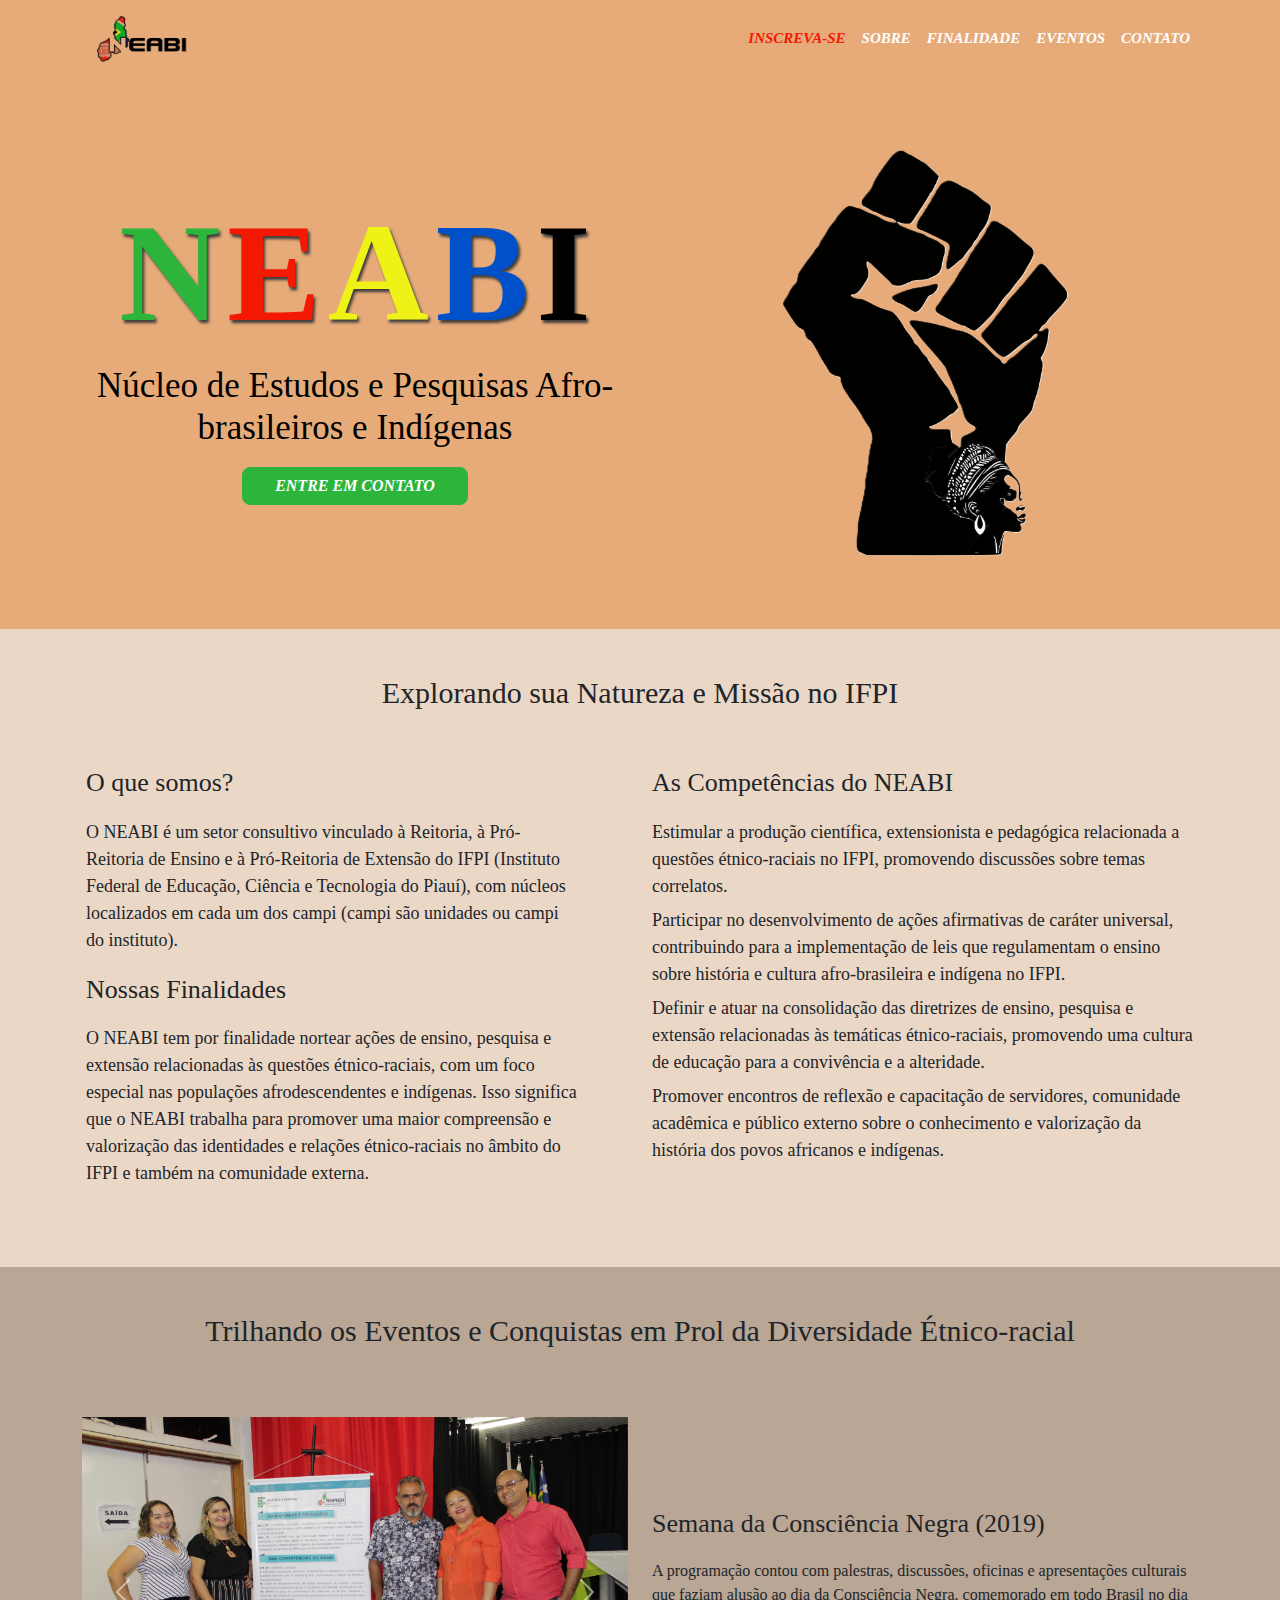
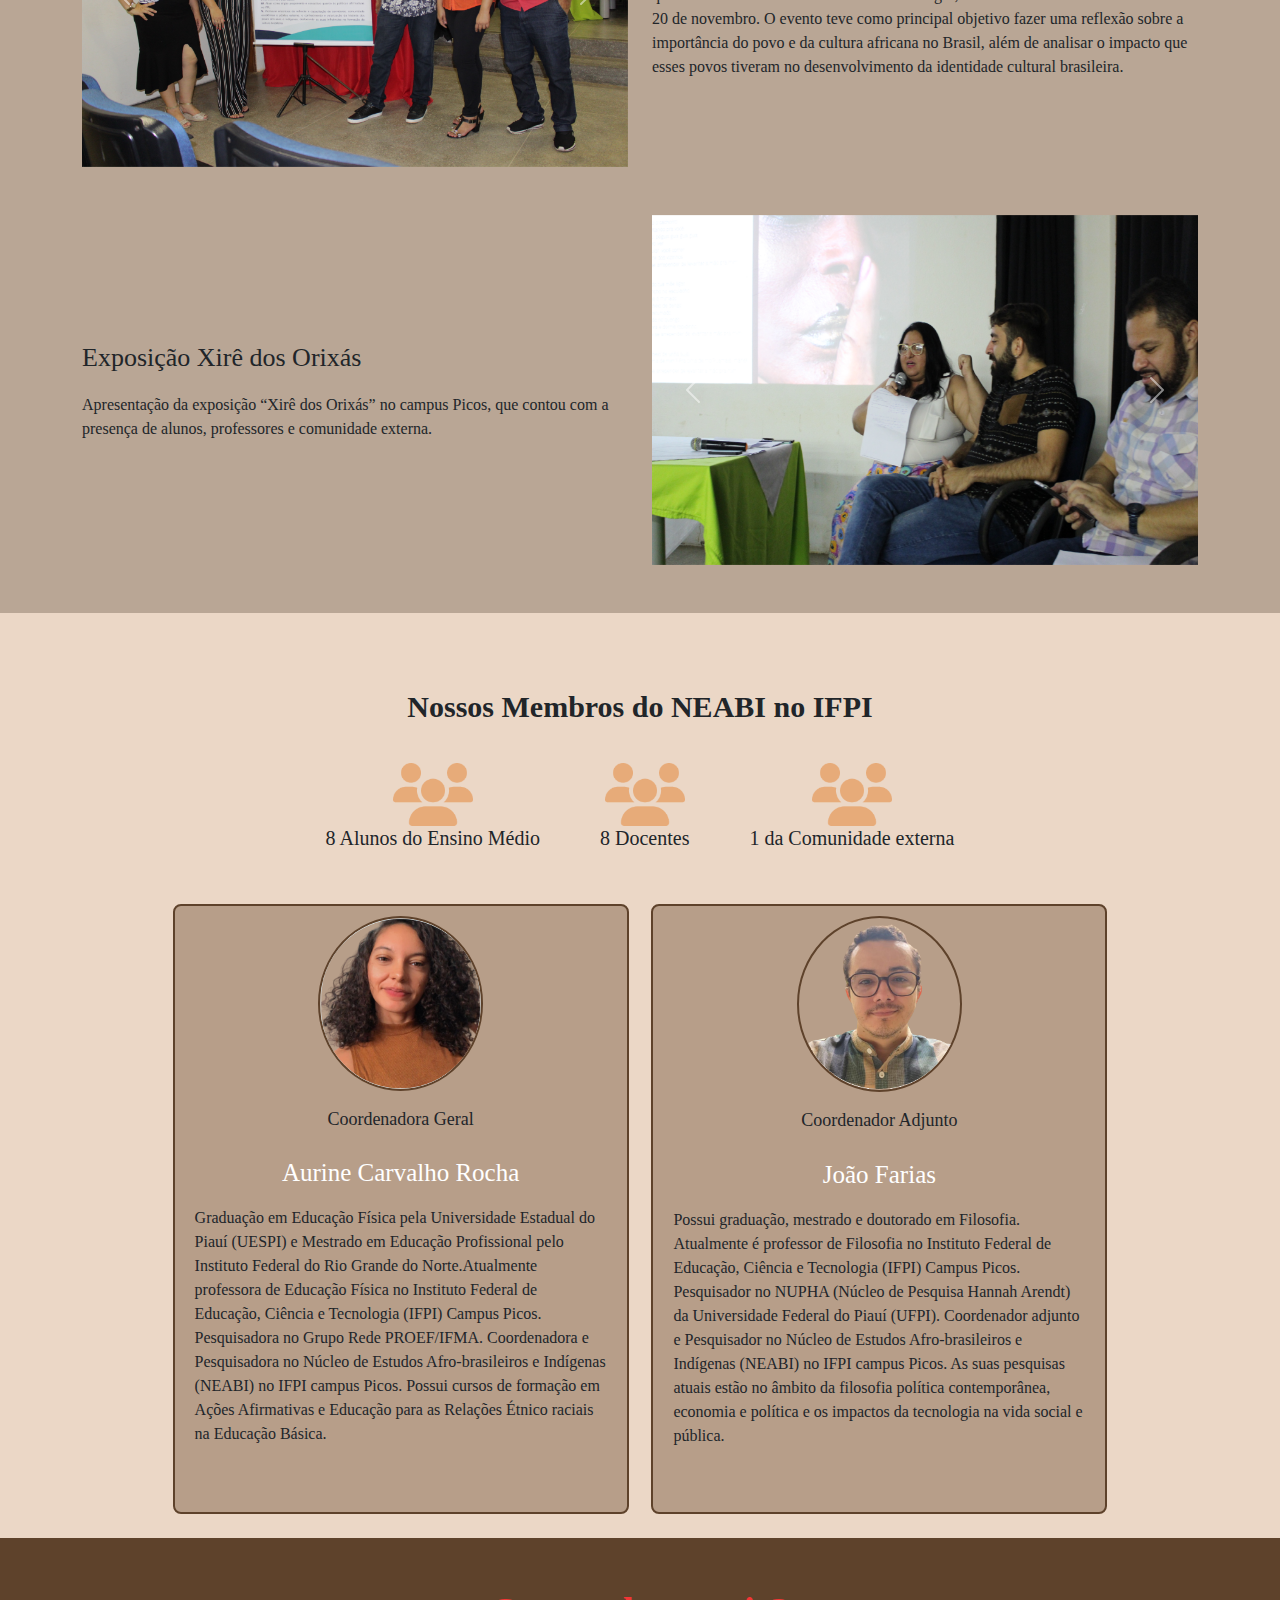
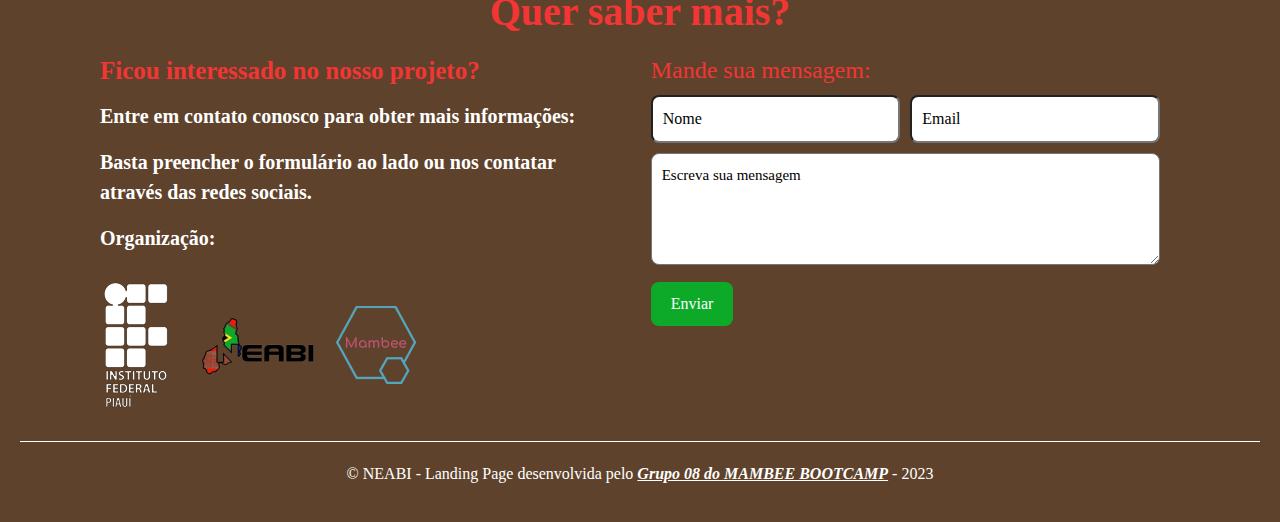
==== index.html @ 8d09ade3 "Correção de português" ====
<!DOCTYPE html>
<html lang="en">
  <head>
    <meta charset="UTF-8" />
    <meta name="viewport" content="width=device-width, initial-scale=1.0" />
    <link rel="stylesheet"href="./css/bootstrap-5.0.2-dist/css/bootstrap.min.css"/>
    <link href="https://cdn.jsdelivr.net/npm/bootstrap@5.0.2/dist/css/bootstrap.min.css" rel="stylesheet" integrity="sha384-EVSTQN3/azprG1Anm3QDgpJLIm9Nao0Yz1ztcQTwFspd3yD65VohhpuuCOmLASjC" crossorigin="anonymous">
    <link rel="stylesheet" href="./css/style.css" />
    <link rel="stylesheet" href="style.css" />
    <link rel="shortcut icon"type="imagex/png"
      href="img/neabi ap.png"
      class="logo"
    />

    <title>NEABI</title>
  </head>

  <body>
    <header id="CorFundo">
      <nav class="navbar navbar-expand-lg bg-body-tertiary">
        <div class="container">
          <a class="navbar-brand" href="#">
            <img src="img/neabi.png" alt="" />
          </a>
          <button
            class="navbar-toggler"
            type="button "
            data-bs-toggle="collapse"
            data-bs-target="#navbarSupportedContent"
            aria-controls="navbarSupportedContent"
            aria-expanded="false"
            aria-label="Toggle navigation"
          >
            <span class="navbar-toggler-icon b"></span>
          </button>

          <div
            class="collapse navbar-collapse justify-content-end"
            id="navbarSupportedContent"
          >
            <div class="navbar-nav" id="menu-link">
              <a class="nav-link" id="Link-Verm" href="#footer">INSCREVA-SE</a>
              <a class="nav-link" id="LinkPrincipaL" href="#Sobre"
                >SOBRE</a
              >
              <a class="nav-link" id="LinkPrincipaL" href="#Finalidades"
                >FINALIDADE</a
              >
              <a class="nav-link" id="LinkPrincipaL" href="#Eventos">EVENTOS</a>
              <a class="nav-link" id="LinkPrincipaL" href="#footer">CONTATO</a>
            </div>
          </div>
        </div>
      </nav>
    </header>

    <main>
      <!-- Section Home -->
      <section class="container-fluid" id="inicio">
        <div class="container pt-5 pb-5">
          <div class="teste row">
            <div class="col-lg-6 d-flex flex-column justify-content-center">
              <h1 class="TituloPrincipal mp-5">
                <span class="N">N</span>
                <span class="E">E</span>
                <span class="A">A</span>
                <span class="B">B</span>
                <span class="I">I</span>
              </h1>

              <h2 class="">
                Núcleo de Estudos e Pesquisas Afro-brasileiros e Indígenas
              </h2>

              <div class="row d-flex justify-content-center">
                <div
                  class="col-lg-10 d-flex justify-content-center text-center"
                >
                  <a
                    class="btn btn-primary w-50"
                    id="btn-primary"
                    href="#footer"
                    >Entre em Contato</a
                  >
                </div>
              </div>
            </div>
            <div
              class="col-lg-6 d-flex flex-column justify-content-center align-items-center"
            >
              <img src="img/mao.png" alt="" class="ImgHome" />
            </div>
          </div>
        </div>
      </section>

      <!-- Section sobre -->
      <section class="container-fluid" id="Sobre">
        <div class="container p-3">
          <div class="text-center">
            <h1 class="H1Principal pb-3">
              Explorando sua Natureza e Missão no IFPI
            </h1>
          </div>
          <div class="row T pb-5">
            <div class="col-lg-6 c" id="TextEsquerdo">
              <div>
                <h2 class="TituloParagPrincipal">O que somos?</h2>
                <p>
                  O NEABI é um setor consultivo vinculado à Reitoria, à
                  Pró-Reitoria de Ensino e à Pró-Reitoria de Extensão do IFPI
                  (Instituto Federal de Educação, Ciência e Tecnologia do
                  Piauí), com núcleos localizados em cada um dos campi (campi
                  são unidades ou campi do instituto).
                </p>
              </div>
              <div>
                <h2 class="TituloParagPrincipal" id="Finalidades">Nossas Finalidades</h2>
                <p>
                  O NEABI tem por finalidade nortear ações de ensino, pesquisa e
                  extensão relacionadas às questões étnico-raciais, com um foco
                  especial nas populações afrodescendentes e indígenas. Isso
                  significa que o NEABI trabalha para promover uma maior
                  compreensão e valorização das identidades e relações
                  étnico-raciais no âmbito do IFPI e também na comunidade
                  externa.
                </p>
              </div>
            </div>
            <div class="col-lg-6 c" id="TextDireito">
              <div>
                <h2 class="TituloParagPrincipal">As Competências do NEABI</h2>
                <p>
                  Estimular a produção científica, extensionista e pedagógica
                  relacionada a questões étnico-raciais no IFPI, promovendo
                  discussões sobre temas correlatos.
                </p>
                <br />
                <p>
                  Participar no desenvolvimento de ações afirmativas de caráter
                  universal, contribuindo para a implementação de leis que
                  regulamentam o ensino sobre história e cultura afro-brasileira
                  e indígena no IFPI.
                </p>
                <br />
                <p>
                  Definir e atuar na consolidação das diretrizes de ensino,
                  pesquisa e extensão relacionadas às temáticas étnico-raciais,
                  promovendo uma cultura de educação para a convivência e a
                  alteridade.
                </p>
                <br />
                <p>
                  Promover encontros de reflexão e capacitação de servidores,
                  comunidade acadêmica e público externo sobre o conhecimento e
                  valorização da história dos povos africanos e indígenas.
                </p>
              </div>
            </div>
          </div>
        </div>
      </section>

      <section class="container-fluid p-3 pb-5" id="Eventos">
        <div class="container">
          <div class="text-center">
            <h1 class="H1Principal pb-5">
              Trilhando os Eventos e Conquistas em Prol da Diversidade
              Étnico-racial
            </h1>
          </div>

          <div class="row">
            <!-- Carousel 1 -->
            <div class="col-lg-6" id="carousel1">
                <div id="carouselExampleIndicators1" class="carousel slide" data-ride="carousel">
                    <!-- Indicadores -->
                    <ol class="carousel-indicators">
                        <li data-target="#carouselExampleIndicators1" data-slide-to="0" class="active"></li>
                        <li data-target="#carouselExampleIndicators1" data-slide-to="1"></li>
                        <li data-target="#carouselExampleIndicators1" data-slide-to="2"></li>
                    </ol>
        
                    <!-- Slides -->
                    <div class="carousel-inner">
                        <div class="carousel-item active">
                            <img class="d-block w-100 carousel-img" src="./img/ImgCar1.JPG" alt="First slide">
                        </div>
                        <div class="carousel-item">
                            <img class="d-block w-100 carousel-img" src="./img/ImgCar2.JPG" alt="Second slide">
                        </div>
                        <div class="carousel-item">
                            <img class="d-block w-100 carousel-img" src="./img/ImgCar3.JPG" alt="Third slide">
                        </div>
                    </div>
        
                    <!-- Controles -->
                    <a class="carousel-control-prev" href="#carouselExampleIndicators1" role="button" data-slide="prev">
                        <span class="carousel-control-prev-icon" aria-hidden="true"></span>
                    </a>
                    <a class="carousel-control-next" href="#carouselExampleIndicators1" role="button" data-slide="next">
                        <span class="carousel-control-next-icon" aria-hidden="true"></span>
                    </a>
                </div>
            </div>
            <div class="col-lg-6 d-flex align-items-center" id="">
                <div>
                    <h2 class="TituloParagPrincipal">Semana da Consciência Negra (2019)</h2>
                    <p class="">
                      A programação contou com palestras, discussões, oficinas e apresentações culturais que faziam alusão ao dia da Consciência Negra, comemorado em todo Brasil no dia 20 de novembro.

                      O evento teve como principal objetivo fazer uma reflexão sobre a importância do povo e da cultura africana no Brasil, além de analisar o impacto que esses povos tiveram no desenvolvimento da identidade cultural brasileira.
                </div>
            </div>
        </div>
        <div class="mb-5"></div>
        <!-- Carousel 2 -->
        <div class="row flex-lg-row flex-column-reverse">
            <div class="col-lg-6 d-flex align-items-center" id="carousel2">
                <div>
                    <h2 class="TituloParagPrincipal">Exposição Xirê dos Orixás</h2>
                    <p>
                      Apresentação da exposição “Xirê dos Orixás” no campus Picos, que contou com a presença de alunos, professores e comunidade externa. 
                    </p>
                </div>
            </div>
        
            <div class="col-lg-6" id="">
                <div id="carouselExampleIndicators2" class="carousel slide" data-ride="carousel">
                    <!-- Indicadores -->
                    <ol class="carousel-indicators">
                        <li data-target="#carouselExampleIndicators2" data-slide-to="0" class="active"></li>
                        <li data-target="#carouselExampleIndicators2" data-slide-to="1"></li>
                        <li data-target="#carouselExampleIndicators2" data-slide-to="2"></li>
                    </ol>
        
                    <!-- Slides -->
                    <div class="carousel-inner">
                        <div class="carousel-item active">
                            <img class="d-block w-100 carousel-img" src="./img/ImgCar3.JPG" alt="First slide">
                        </div>
                        <div class="carousel-item">
                            <img class="d-block w-100 carousel-img" src="./img/ImgCar2.JPG" alt="Second slide">
                        </div>
                        <div class="carousel-item">
                            <img class="d-block w-100 carousel-img" src="./img/ImgCar1.JPG" alt="Third slide">
                        </div>
                    </div>
        
                    <!-- Controles -->
                    <a class="carousel-control-prev" href="#carouselExampleIndicators2" role="button" data-slide="prev">
                        <span class="carousel-control-prev-icon" aria-hidden="true"></span>
                    </a>
                    <a class="carousel-control-next" href="#carouselExampleIndicators2" role="button" data-slide="next">
                        <span class="carousel-control-next-icon" aria-hidden="true"></span>
                    </a>
                </div>
            </div>
        </div>
        
      </section>

      <section class="team p-3">
        <h1 class="t4">Nossos Membros do NEABI no IFPI</h1>
  
        <div class="membros">
          <div class="membro">
            <img src="img/team.png" alt="" />
            <h5>8 Alunos do Ensino Médio</h5>
          </div>
  
          <div class="membro">
            <img src="img/team.png" alt="" />
            <h5>8 Docentes</h5>
          </div>
  
          <div class="membro">
            <img src="img/team.png" alt="" />
            <h5>1 da Comunidade externa</h5>
          </div>
        </div>
      </section>

      <section id="CardContainer" class="team ">
        <section class="container" id="membros">

          <div class="team row text-center justify-content-center" id="RowCard">

            <div class="col-lg-6 col-md-12 mb-4" id="card">
              <img src="img/image 13.png" alt="" />
              <h3>Coordenadora Geral</h3>
              <h2>Aurine Carvalho Rocha</h2>
              <p>
                Graduação em Educação Física pela Universidade Estadual do Piauí (UESPI) e Mestrado em Educação Profissional pelo Instituto Federal do Rio Grande do Norte.Atualmente professora de Educação Física no Instituto Federal de Educação, Ciência e Tecnologia (IFPI) Campus Picos. Pesquisadora no Grupo Rede PROEF/IFMA. Coordenadora e Pesquisadora no Núcleo de Estudos Afro-brasileiros e Indígenas (NEABI) no IFPI campus Picos. Possui cursos de formação em Ações Afirmativas e Educação para as Relações Étnico raciais na Educação Básica.
              </p>
            </div>

            <div class="col-lg-6 col-md-12 mb-4" id="card">
              <img src="img/image 12.png" alt="" />
              <h3>Coordenador Adjunto</h3>
              <h2>João Farias</h2>
              <p>
                Possui graduação, mestrado e doutorado em Filosofia. Atualmente é professor de Filosofia no Instituto Federal de Educação, Ciência e Tecnologia (IFPI) Campus Picos. Pesquisador no NUPHA (Núcleo de Pesquisa Hannah Arendt) da Universidade Federal do Piauí (UFPI). Coordenador adjunto e Pesquisador no Núcleo de Estudos Afro-brasileiros e Indígenas (NEABI) no IFPI campus Picos. As suas pesquisas atuais estão no âmbito da filosofia política contemporânea, economia e política e os impactos da tecnologia na vida social e pública.
              </p>
            </div>
            
          </div>
        </section>

      </section>

    </main>

    <footer id="footer">
      <h1 class="t1" id="form">Quer saber mais?</h1>
      <div class="footer-content">
        <div class="footer-text">
          <h2 class="t3">Ficou interessado no nosso projeto?</h2>
          <p class="p1">
            Entre em contato conosco para obter mais informações:
          </p>
          <p class="p1">
            Basta preencher o formulário ao lado ou nos contatar através das
            redes sociais.
          </p>

          <p class="p1" id="org">Organização:</p>
          <div class="org">
            <img src="img/ifpi.png" alt="IFPI" />
            <img src="img/neabi.png" alt="NEABI" />
            <img src="img/mambee.png" alt="MAMBEE" />
          </div>
        </div>

        <div class="footer-form">
          <form>
            <h2 class="t2">Mande sua mensagem:</h2>
            <div class="form-row">
              <input type="text" id="nome" name="nome" value="Nome" required />
              <input
                type="email"
                id="email"
                name="email"
                value="Email"
                required
              />
            </div>

            <textarea
              class="mensagem"
              id="mensagem"
              name="mensagem"
              rows="4"
              required
            >
Escreva sua mensagem</textarea
            >

            <button type="submit">Enviar</button>
          </form>
        </div>
      </div>

      <div class="social">
        <!-- <img src="img/whatsapp.png" alt="WhatsApp" />
        <img src="img/instagram.png" alt="Instagram" /> -->
      </div>

      <div class="copyright">
        <p>
          &copy; NEABI - Landing Page desenvolvida pelo
          <a href="https://github.com/ifpi-picos/landingpage-grupo-08"
            >Grupo 08 do MAMBEE BOOTCAMP</a
          >
          - 2023
        </p>
      </div>
    </footer>

    <script src="https://cdn.jsdelivr.net/npm/@popperjs/core@2.9.2/dist/umd/popper.min.js" integrity="sha384-IQsoLXl5PILFhosVNubq5LC7Qb9DXgDA9i+tQ8Zj3iwWAwPtgFTxbJ8NT4GN1R8p" crossorigin="anonymous"></script>
    <script src="https://cdn.jsdelivr.net/npm/bootstrap@5.0.2/dist/js/bootstrap.min.js" integrity="sha384-cVKIPhGWiC2Al4u+LWgxfKTRIcfu0JTxR+EQDz/bgldoEyl4H0zUF0QKbrJ0EcQF" crossorigin="anonymous"></script>
    <script src="https://code.jquery.com/jquery-3.2.1.slim.min.js"></script>
    <script src="https://cdnjs.cloudflare.com/ajax/libs/popper.js/1.12.9/umd/popper.min.js"></script>
    <script src="https://maxcdn.bootstrapcdn.com/bootstrap/4.0.0/js/bootstrap.min.js"></script>
  </body>
</html>
---- css/style.css ----
*{
    margin: 0;
    padding: 0;
    box-sizing: border-box;
}
@import url('https://fonts.googleapis.com/css2?family=Roboto:ital,wght@0,100;0,300;0,400;0,500;0,700;1,100;1,300;1,400;1,500;1,700&display=swap');

:root{
    --N: #2DB53B;
    --E: #F31902;
    --A: #EEF217;
    --B: #0050C9; 
    --I: #000000;
    font-family: 'Roboto', sans-serif;
}


/* header style */
#CorFundo{
    background-color: #E7AB79;
}

.navbar-brand img{
    width: 80%;
}

#Link-Verm{
    color: var(--E);
    font-weight: bold;
    font-size: 15px;
}

#LinkPrincipaL{
    color: white;
    font-size: 15px;
    font-weight: bold;
}

#LinkPrincipaL:hover{
    color: var(--I);
}


/* ========================================== */

/* section home */
#inicio{
    background-color: #E7AB79;
}

#inicio h2{
    font-size: 35px;
    color: var(--I);
    text-align: center;
}

.TituloPrincipal{
    font-size: 140px;
    font-weight: bold;
    text-shadow: 2px 3px 3px #3d3c3c;
    text-align: center;
}

span{
    margin: -14px;
}
.N{
    color: var(--N);
}
.E{
    color: var(--E);
    
}
.A{
    color: var(--A);
}
.B{
    color: var(--B);
}
.I{
    color: var(--I);
}

#btn-primary {
    color: white;
    background-color: var(--N);
    border: 1px solid var(--N);
    font-weight: bold;
    text-transform: uppercase;
    border-radius: 8px;
    margin: 10px;
}

.ImgHome{
    width: 100%;
    margin: 20;
}
/* ============================================== */

/* section sobre */
#Sobre{
    background-color: #EBD7C6;
}

.H1Principal{
    font-size: 30px;
    margin-top: 30px;
    margin-bottom: 20px;
}
.TituloParagPrincipal{
    font-size: 26px;
    margin-bottom: 20px;
    margin-top: 20px;
}

#TextEsquerdo p{
    font-size: 18px;
    margin-right: 50px;
}

#TextDireito p{
    font-size: 18px;
    margin-bottom: -17px;
}
/* ========================================= */

/* Section Eventos */
#Eventos{
    background-color: #B9A695;;
}
.carousel-img {
    width: 100%;
    height: 350px;
 }
 
/* Estilos gerais da sessão dos integrantes */
.team{
    background-color: #EBD7C6;
    justify-content: center; 
}

.t4 {
    display: flex;
    padding-top: 50px;
    justify-content: center;
    align-items: center;
    font-size: 30px;
    font-weight: 700;
    margin-top: 30px;
}

.membros {
    font-size: 12px;
    display: flex;
    flex-direction: row;
    justify-content: center;
    align-items: top; 
    flex-wrap: wrap;
}

.membro {
    text-align: center;
    justify-content: center;
    align-items: center;
    margin: 20px;
    padding: 10px;
}

.membro img {
    max-width: 80px; 
}

/* Estilos gerais da sessão dos coordenadores */
#card{
    background-color: #B79E89;
    border: 2px solid #5E422B;
    border-radius: 50%;
    flex-direction: column;
    width: 40%;
    height: 610px;
    padding: 10px 20px;
    border-radius: 8px;
    margin-bottom: 20px;
    
}
#RowCard img{
    width: 40%;
    border: 2px solid #5E422B;
    border-radius: 50%;
}
#RowCard{
    flex-wrap: wrap;
    gap: 2%;
   
}

#card h3{
    font-size: 18px;
    margin: 18px;
}
  
#card h2{
    font-size: 25px;
    color: #fff;
    padding: 10px;
}
  
#card p{
    font-size: 16px;
    text-align: left;
    
}

















.people-section {
    background-color: #EBD7C6;
    display: flex;
    justify-content: center;
    padding-top: 50px;
    padding-bottom: 50px;
}

.person-card {
    background-color: #B79E89;
    text-align: center;
    max-width: 480px;
    margin: 10px;
    padding: 10px;
    border: 4px solid #5E422B;
    border-radius: 8px;
    box-shadow: 0 0 30px rgba(0, 0, 0, 0.1);
}

.coordname {
    color: #fff;
    margin-top: 10px;
}

.job{
    text-align: left;
    margin: 20px;
}

.bio{
    text-align: left;
    margin: 20px;
}

.person-card img {
    max-width: 40%;
    border: 4px solid #5E422B;
    border-radius: 50%;
    margin-bottom: 10px;
    object-fit: cover;
}



/* Estilos gerais do footer e do formulário */
footer {
    background-color: #5E422B;
    color: #ffffff;
    padding: 20px;
    text-align: center;
    font-family: Roboto;
}

.t1 {
    color: #fff;
    font-size: 40px;
    font-weight: 600;
    margin-bottom: 20px;
    margin-top: 30px;
}

.t3 {
    color: #fff;
    font-size: 25px;
    font-weight: 600;
    margin-bottom: 15px;
}

.p1 {
    margin-top: 0;
    font-size: 20px;
    font-weight: normal;
}

#org {
    font-weight: bold;
}

.footer-content {
    display: flex;
    justify-content: space-between;
    align-items: flex-start; 
    margin-right: 100px;
}

.footer-text {
    margin-left: 80px;
    text-align: left;
    margin-right: 50px;
}

.org {
    display: flex;
    flex-direction: row;
    align-items: center;
    gap: 10px;
}
.footer-text img {
    margin-top: 10px; 
    margin-bottom: 30px;

}

.footer-form {
    text-align: left;
    margin-bottom: 40px;
    width: 60%;
    margin-left: auto;
    margin-right: auto;
}

.t2 {
    color: #fff;
    font-size: 24px;
    margin-bottom: 10px;
}

.form-row {
    display: flex;
    flex-wrap: wrap;
    gap: 10px;
}

input[type="text"],
input[type="email"],
textarea {
    width: calc(50% - 5px);
    padding: 10px;
    margin-bottom: 10px;
    border-radius: 8px;
    box-sizing: border-box;
}

textarea {
    width: 100%;
}

.mensagem {
    font-family: Roboto;
    font-size: 15px;
}

button {
    background-color: #0DAA29;
    color: #fff;
    padding: 10px 20px;
    border: none;
    border-radius: 8px;
    cursor: pointer;
}

button:hover {
    background-color: #0056b3;
}

.social {
    border-top: #fff 1px solid;
    display: flex;
    justify-content: center;
    align-items: center;
}

.social img {
    margin-top: 20px;
    width: 30px;
    margin-right: 10px;
}

.copyright {
    align-items: center;
    margin-top: 20px;
}

a {
    color: #ffffff;
    text-decoration: underline;
    font-style: italic;
    font-weight: bold;
}
.g{
    border-top: 1px solid white;
}
@media only screen and (max-width: 1000px) {
    #card{
      width: 80%;
      height: 600px;
    }
  }
  
  @media only screen and (max-width: 600px) {
    #card{
        width: 80%;
      }
   
    .TituloPrincipal{
        font-size: 100px;
        font-weight: bold;
        text-align: center;
    }
    #inicio h2{
        font-size: 20px;
    }
    
    .ImgHome{
        display: none;
    }
    .carousel-img {
        width: 100%; 
        height: 250px; 
    }
  }

  @media only screen and (max-width: 600px) {
    .t4{
        text-align: center;
    }
    .membros {
        flex-direction: column; 
    }

    #card{
        overflow: scroll;
    }

    .person-card {
        max-width: 100%; 
    }

    .people-section{
        flex-direction: column;
    }

    .footer-content {
        flex-direction: column;
        align-items: center;
        margin-right: 10px;
    }

    .p1 {
        font-weight: normal;
    }

    .org {
        align-items: center;
    }

    #org {
        font-weight: bold;
    }

    .footer-form {
        width: 100%;
        margin-left: 0;
        margin-right: 0;
        text-align: center;
    }

    input[type="text"],
    input[type="email"],
    textarea {
        width: 100%; 
    }
} 

/* Header responsivo*/
/* header {
    background-color: #E7AB79;
    display: flex;
      justify-content: space-between;
    padding: 10px;
  }
  
  .linkHover:hover{
      color: var(--I);
    text-decoration:underline
  }
  
  .centro{
    display: flex;
    flex-direction: column; 
    justify-content: center;
    align-items: center;
    text-align: center;
  }
  
  #navModal {
    display: none;
    position: relative;
    left: 0;
    width: 100%;
    background-color: #E7AB79;
    padding: 20px;
    box-sizing: border-box;
    text-align: center;
    border-top: 1px solid white;
    border-bottom: 1px solid white;;
    
  }
  
  
  #navModal a {
      display: inline-block;
      margin-left: 10px;
    font-size: 15px;
      color: black;	
      text-decoration: none;
      font-weight: bold;
  }
  
  #openNavBtn {
    border: none;
      background-color: #E7AB79;
    cursor: pointer;
    font-size: 16px;
  }
  
  body {
    margin: 0;
    font-family: Arial, sans-serif;
  }
  
  #content {
    text-align: center;
  }
  
  .image-container ul {
    list-style: none;
    padding: 0;
    margin: 0;
  }
  
  .image-container ul li {
    display: inline-block;
    margin-right: 10px;
  }
  
  .image-container ul li a {
    text-decoration: none;
      color: white;
      font-size: 15px;
      font-weight: bold;;
  }
  
  .link-mobile {
    display: none;
  } */
/*   
  @media screen and (max-width: 750px) {
    .image-container {
      display: none; 
    }
  
    .link-mobile {
      display: block; 
    }
  }
   */
---- style.css ----
body {
    font-family: Roboto;
    margin: 0;
    padding: 0;
}

/* Estilos gerais da sessão dos integrantes */
.team{
    background-color: #EBD7C6;
    justify-content: center; 
}

.t4 {
    display: flex;
    padding-top: 30px;
    justify-content: center;
    align-items: center;
    font-size: 30px;
    font-weight: 700;
}

.membros {
    font-size: 12px;
    display: flex;
    flex-direction: row;
    justify-content: center;
    align-items: top; 
    flex-wrap: wrap;
}

.membro {
    text-align: center;
    justify-content: center;
    align-items: center;
    margin: 20px;
    padding: 10px;
}

.membro img {
    max-width: 80px; 
}

/* Estilos gerais da sessão dos coordenadores */
.people-section {
    background-color: #EBD7C6;
    display: flex;
    justify-content: center;
    padding-top: 50px;
    padding-bottom: 50px;
}

.person-card {
    background-color: #B79E89;
    text-align: center;
    max-width: 400px;
    margin: 10px;
    padding: 15px;
    border: 1px solid #ccc;
    border-radius: 8px;
    box-shadow: 0 0 10px rgba(0, 0, 0, 0.1);
}

.coordname {
    color: #fff;
}

.bio{
    text-align: justify;
    margin: 20px;
}

.person-card img {
    padding-top: 10px;
    max-width: 60%;
    border-radius: 50%;
}

/* Estilos gerais do footer e do formulário */
footer {
    background-color: #5E422B;
    color: #ffffff;
    padding: 20px;
    text-align: center;
    font-family: Roboto;
}

.t1 {
    color: #F33535;
    font-size: 40px;
    font-weight: 600;
    margin-bottom: 20px;
}

.t3 {
    color: #F33535;
    font-size: 25px;
    font-weight: 600;
    margin-bottom: 15px;
}

.p1 {
    margin-top: 0;
    font-size: 20px;
    font-weight: 600;
}

.footer-content {
    display: flex;
    justify-content: space-between;
    align-items: flex-start; 
    margin-right: 100px;
}

.footer-text {
    margin-left: 80px;
    text-align: left;
    margin-right: 50px;
}

.org {
    display: flex;
    flex-direction: row;
    align-items: center;
    gap: 10px;
}
.footer-text img {
    margin-top: 10px; 
    margin-bottom: 30px;

}

.footer-form {
    text-align: left;
    margin-bottom: 40px;
    width: 60%;
    margin-left: auto;
    margin-right: auto;
}

.t2 {
    color: #F33535;
    font-size: 24px;
    margin-bottom: 10px;
}

.form-row {
    display: flex;
    flex-wrap: wrap;
    gap: 10px;
}

input[type="text"],
input[type="email"],
textarea {
    width: calc(50% - 5px);
    padding: 10px;
    margin-bottom: 10px;
    border-radius: 8px;
    box-sizing: border-box;
}

textarea {
    width: 100%;
}

.mensagem {
    font-family: Roboto;
    font-size: 15px;
}

button {
    background-color: #0DAA29;
    color: #fff;
    padding: 10px 20px;
    border: none;
    border-radius: 8px;
    cursor: pointer;
}

button:hover {
    background-color: #0056b3;
}

.social {
    border-top: #fff 1px solid;
    display: flex;
    justify-content: center;
    align-items: center;
}

.social img {
    margin-top: 20px;
    width: 30px;
    margin-right: 10px;
}

.copyright {
    align-items: center;
    margin-top: 20px;
}
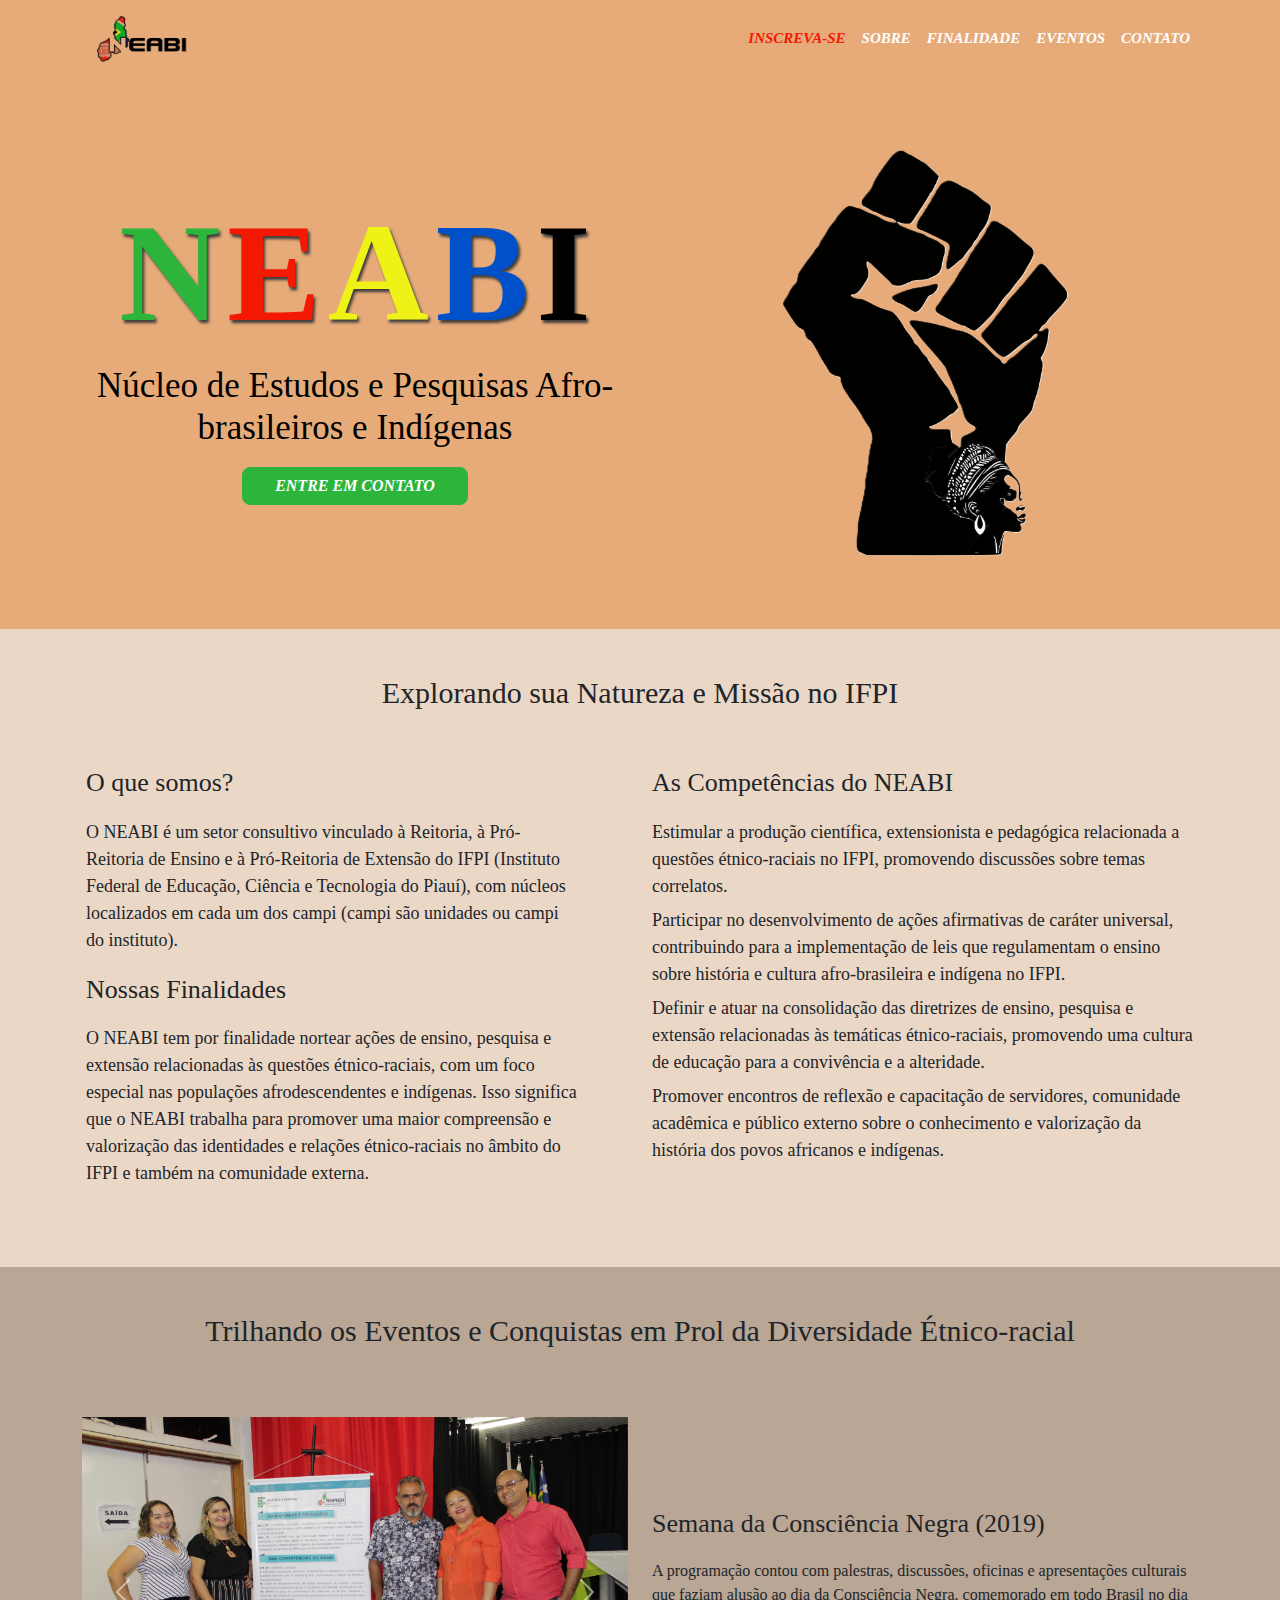
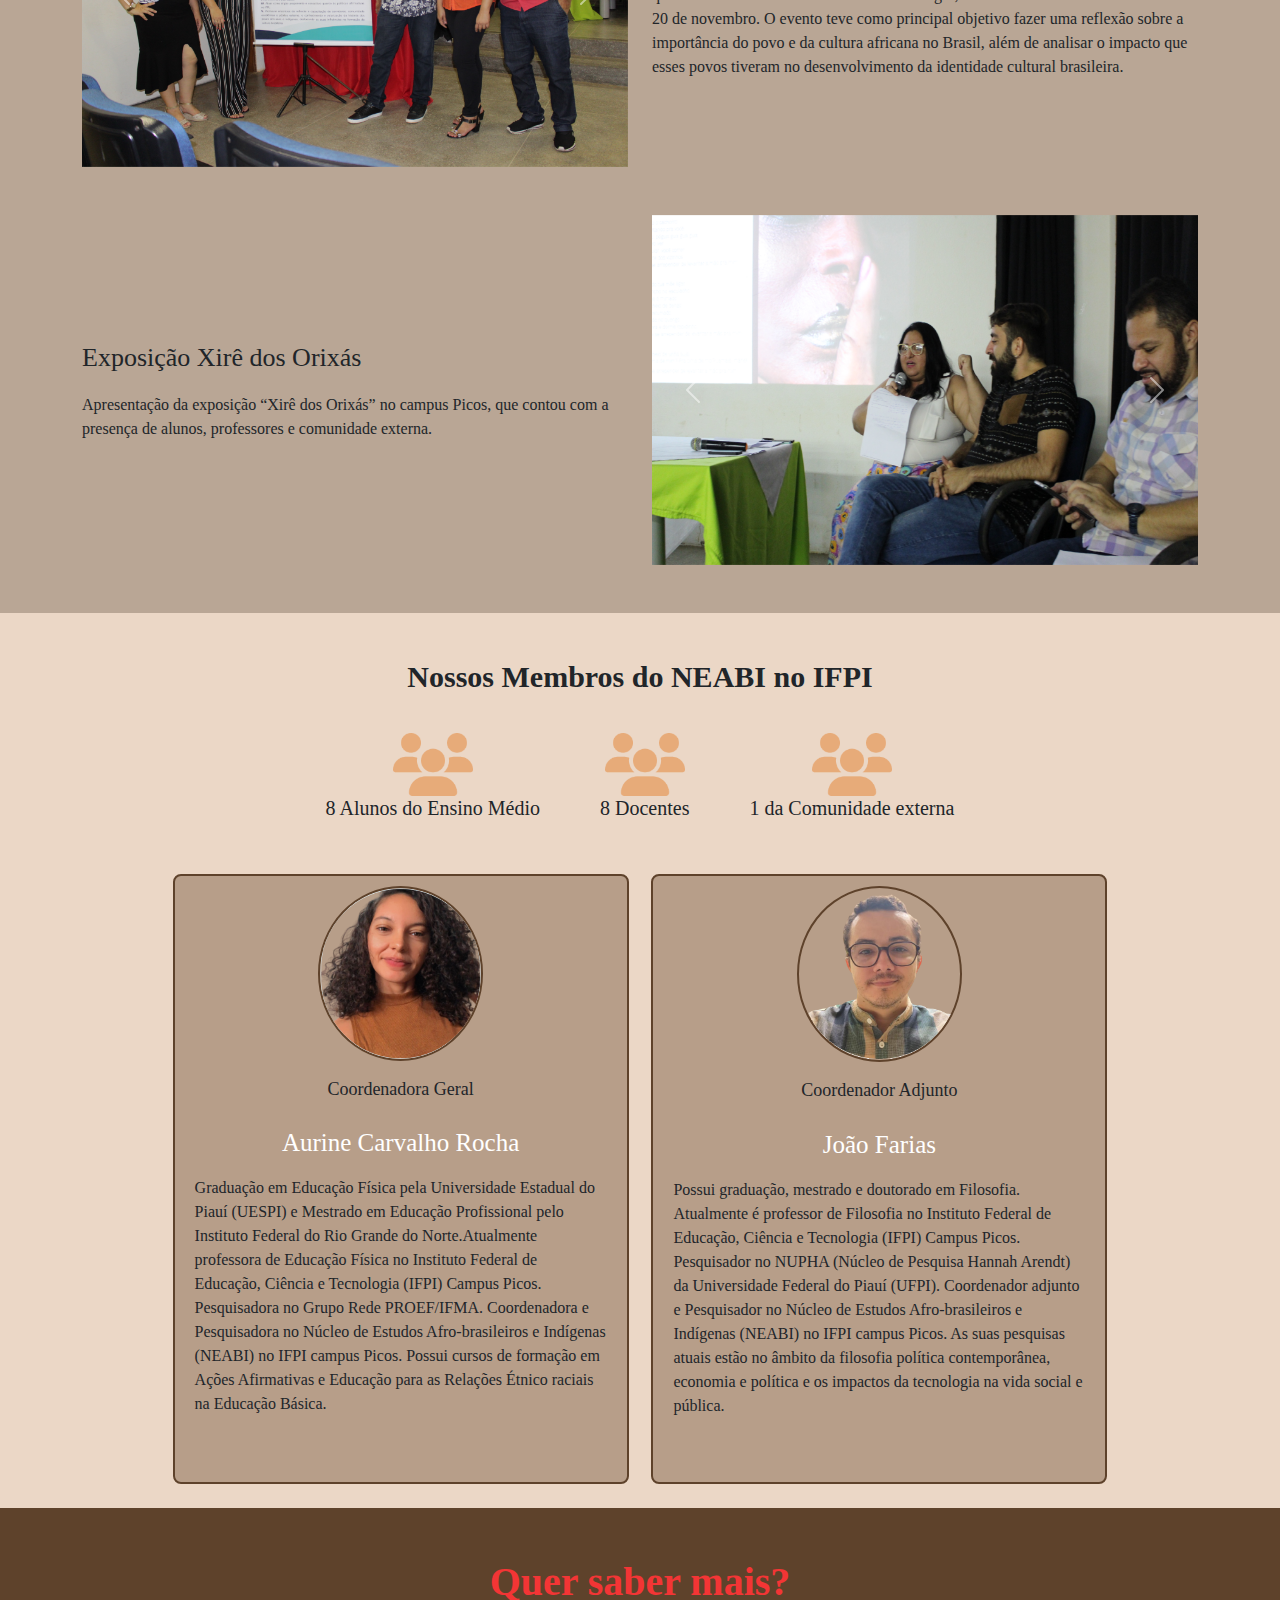
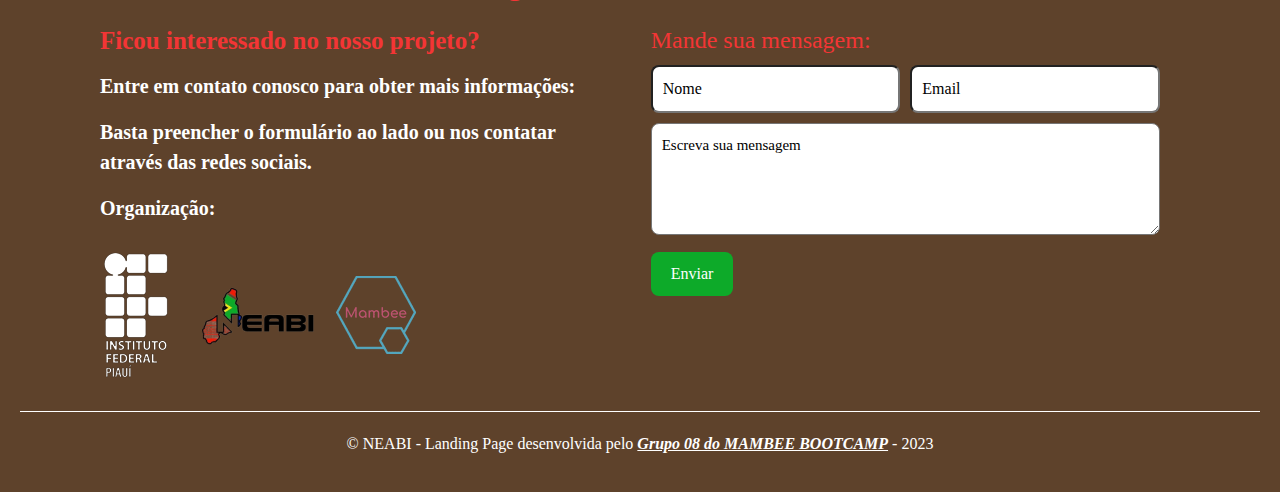
==== commit b84f33ee: "Corrigindo bug de preenchimento" ====
--- a/index.html
+++ b/index.html
@@ -333,16 +333,25 @@
         </div>
 
         <div class="footer-form">
-          <form>
+          <form action="https://formspree.io/f/mdorraze"
+          method="POST">
             <h2 class="t2">Mande sua mensagem:</h2>
             <div class="form-row">
-              <input type="text" id="nome" name="nome" value="Nome" required />
+              <input 
+                type="text" 
+                id="nome" 
+                name="nome" 
+                value="Nome" 
+                required onfocusin="this.value=''" 
+                
+              />
+
               <input
                 type="email"
                 id="email"
                 name="email"
                 value="Email"
-                required
+                required onfocusin="this.value=''"
               />
             </div>
 
@@ -351,7 +360,7 @@
               id="mensagem"
               name="mensagem"
               rows="4"
-              required
+              required onfocusin="this.value=''"
             >
 Escreva sua mensagem</textarea
             >
--- a/css/style.css
+++ b/css/style.css
@@ -146,7 +146,6 @@
     align-items: center;
     font-size: 30px;
     font-weight: 700;
-    margin-top: 30px;
 }
 
 .membros {
@@ -489,7 +488,15 @@
     textarea {
         width: 100%; 
     }
-} 
+}
+
+@media only screen and (max-width: 1200px) {
+    .footer-content {
+        flex-direction: column;
+        align-items: center;
+        margin-right: 10px;
+    }
+}
 
 /* Header responsivo*/
 /* header {
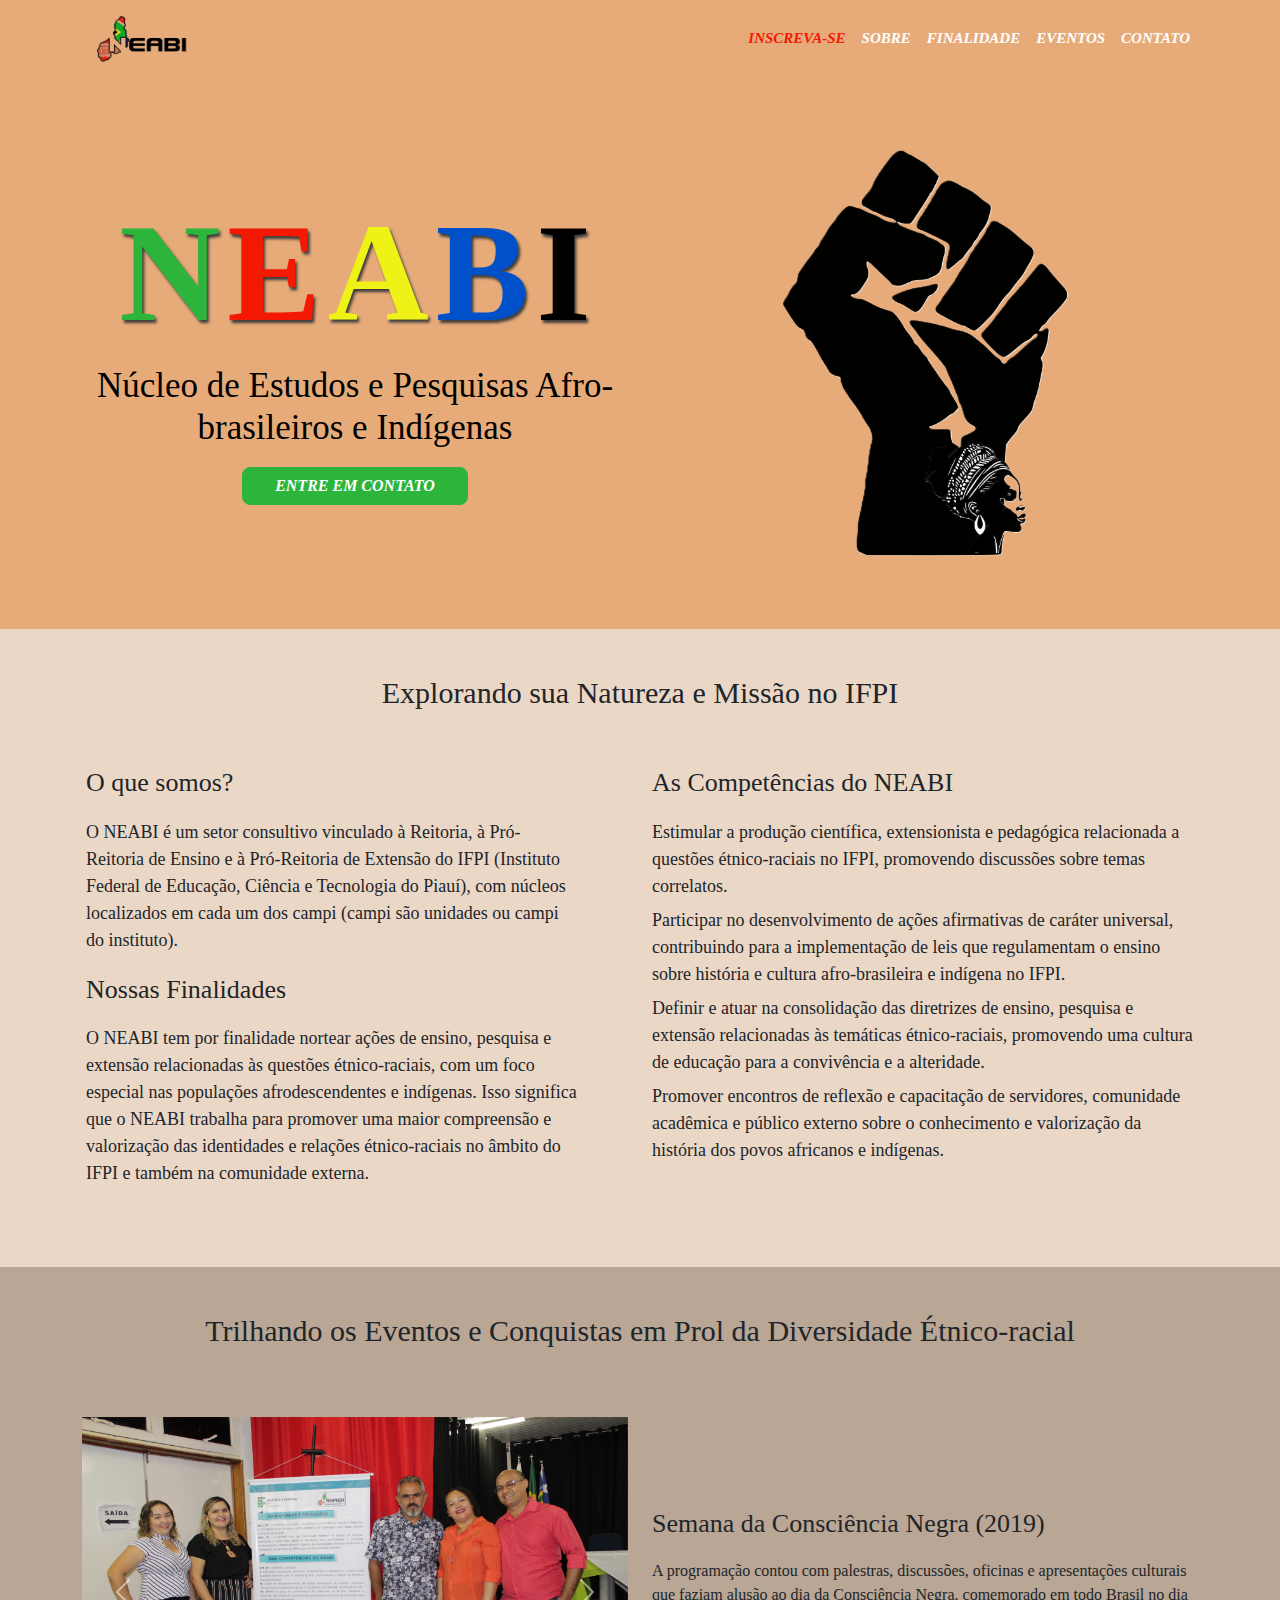
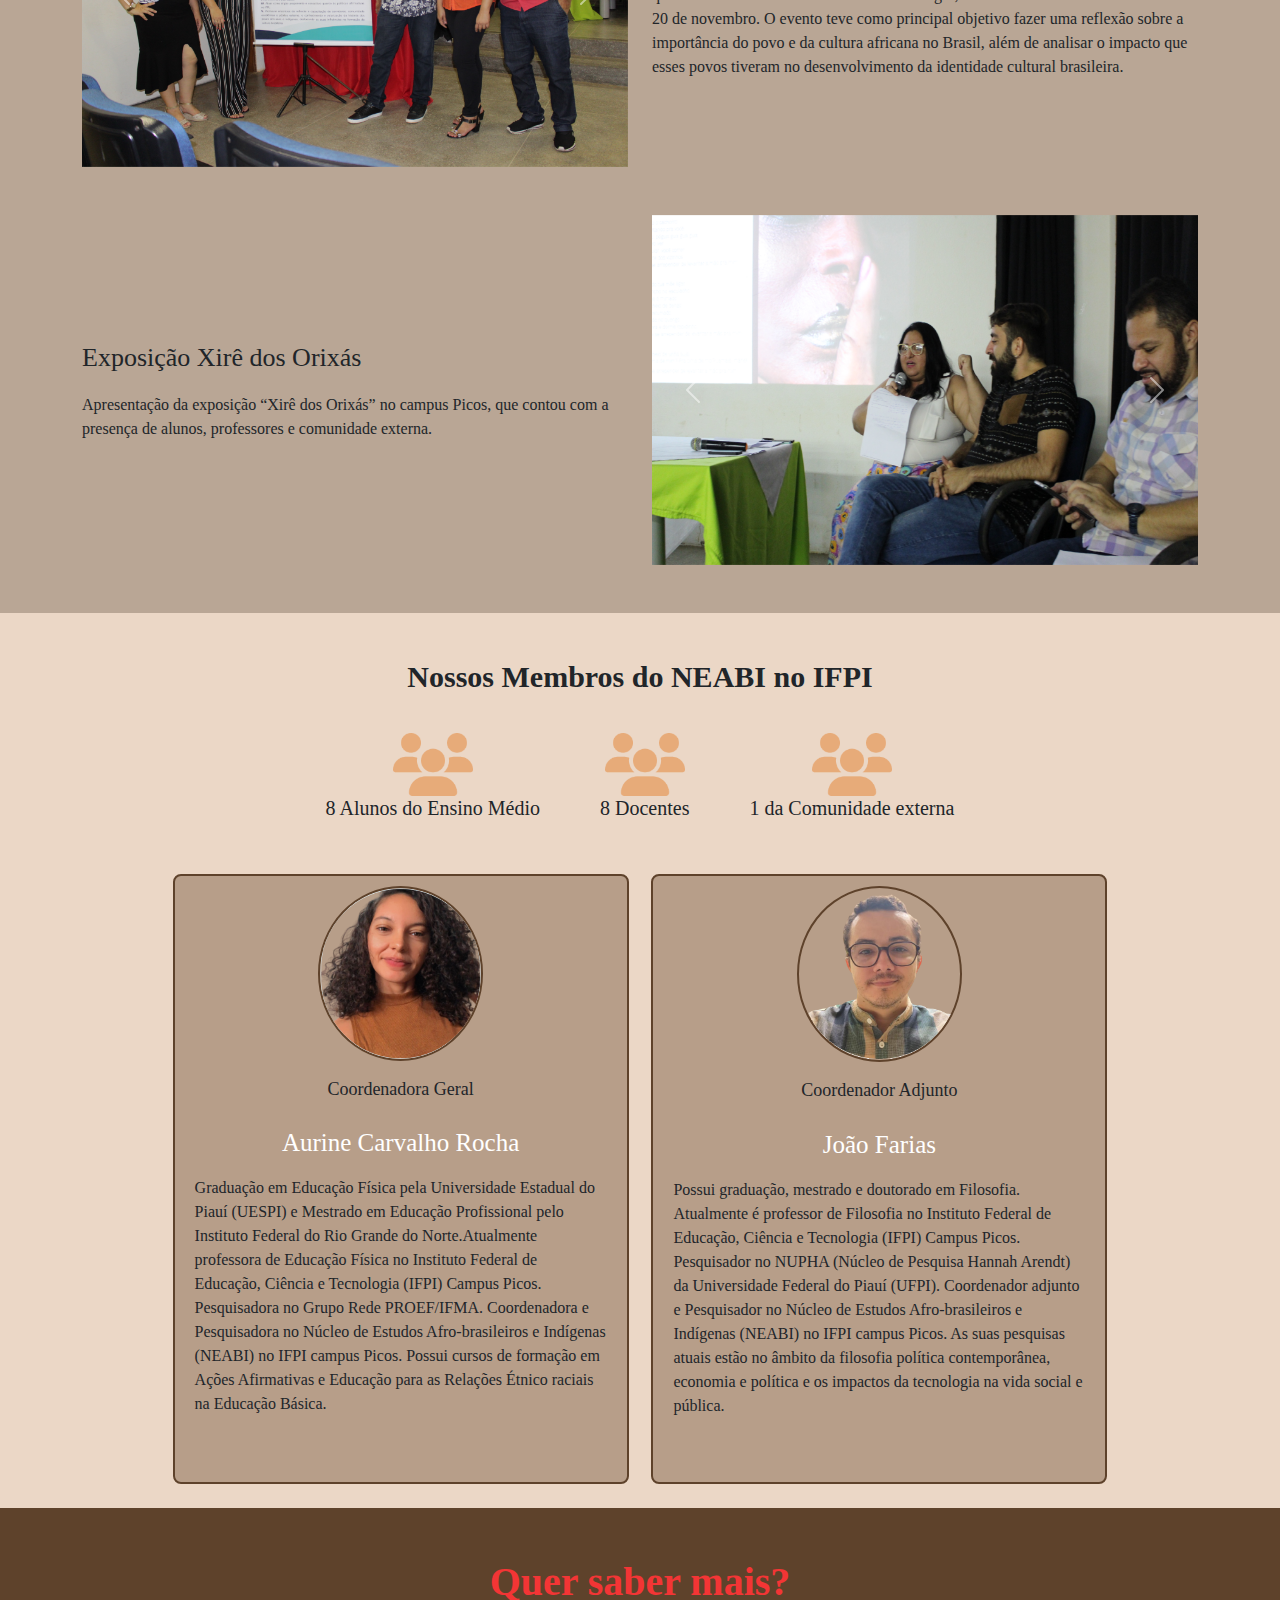
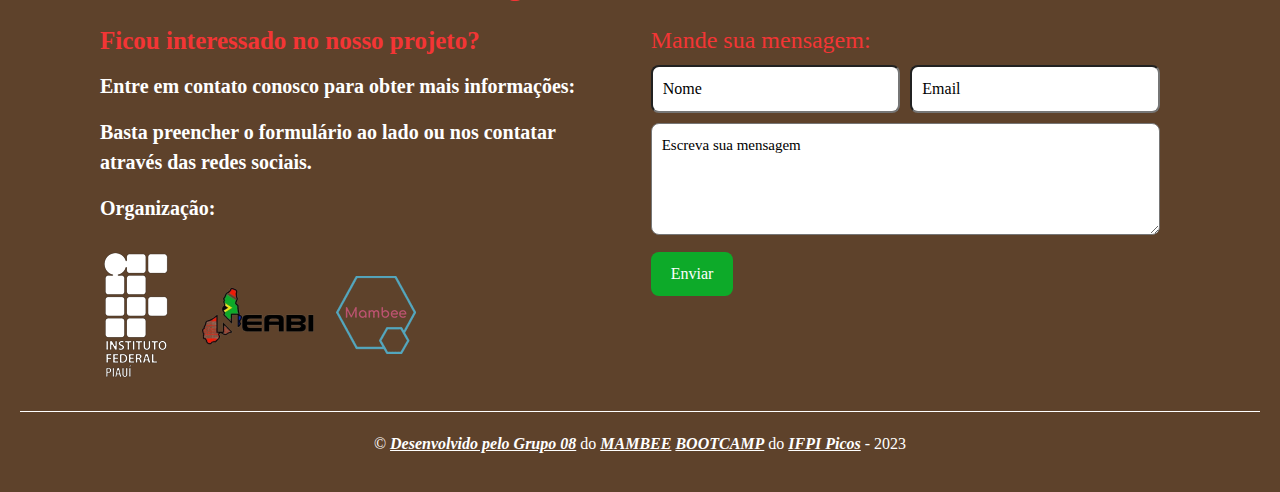
==== commit 89dc4a18: "Aplicando ao footer o padrão de projetos" ====
--- a/index.html
+++ b/index.html
@@ -377,10 +377,12 @@
 
       <div class="copyright">
         <p>
-          &copy; NEABI - Landing Page desenvolvida pelo
-          <a href="https://github.com/ifpi-picos/landingpage-grupo-08"
-            >Grupo 08 do MAMBEE BOOTCAMP</a
-          >
+          &copy; 
+          <a href="https://github.com/ifpi-picos/landingpage-grupo-08" target="_blank"
+            >Desenvolvido pelo Grupo 08</a
+          > do <a href="https://mambeeifpi.github.io/" target="_blank">MAMBEE</a> 
+          <a href="https://mambeebootcamp.netlify.app/" target="_blank">BOOTCAMP</a> 
+          do <a href="https://www.ifpi.edu.br/picos" target="_blank">IFPI Picos</a>
           - 2023
         </p>
       </div>
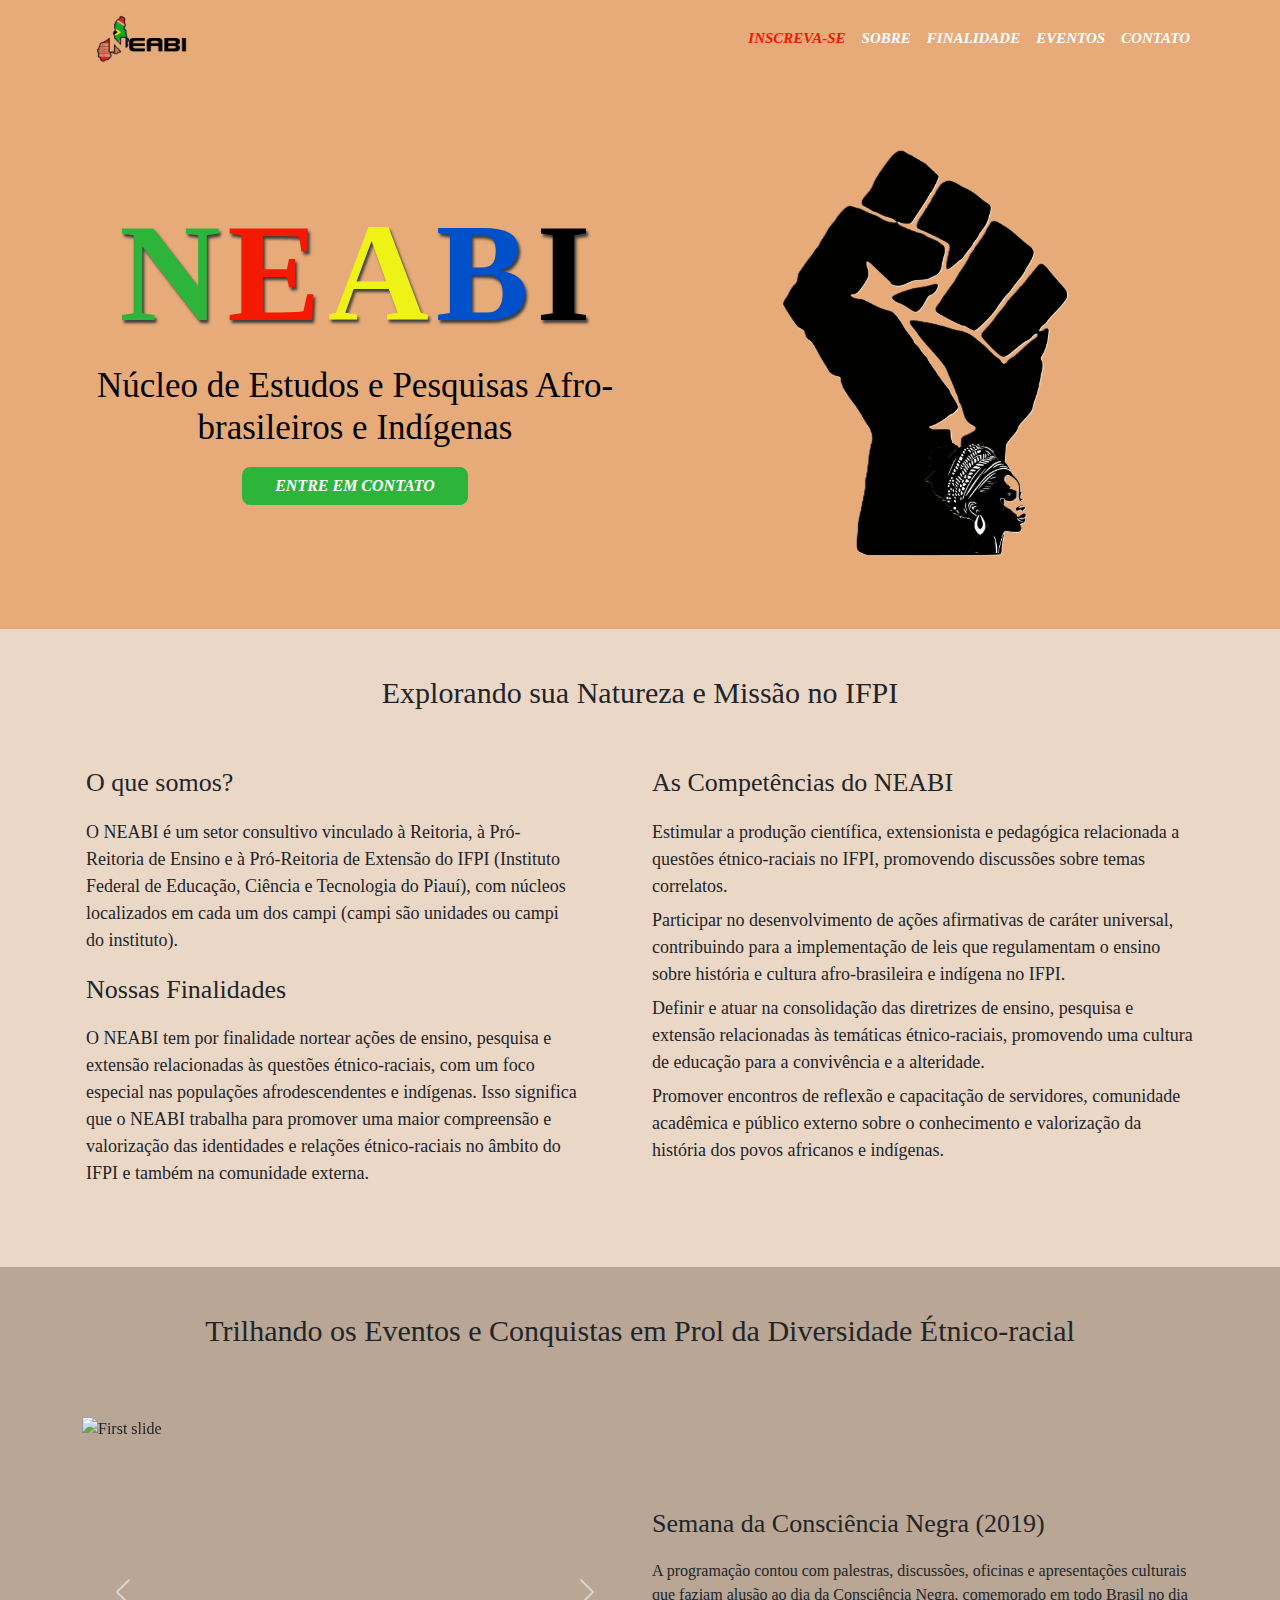
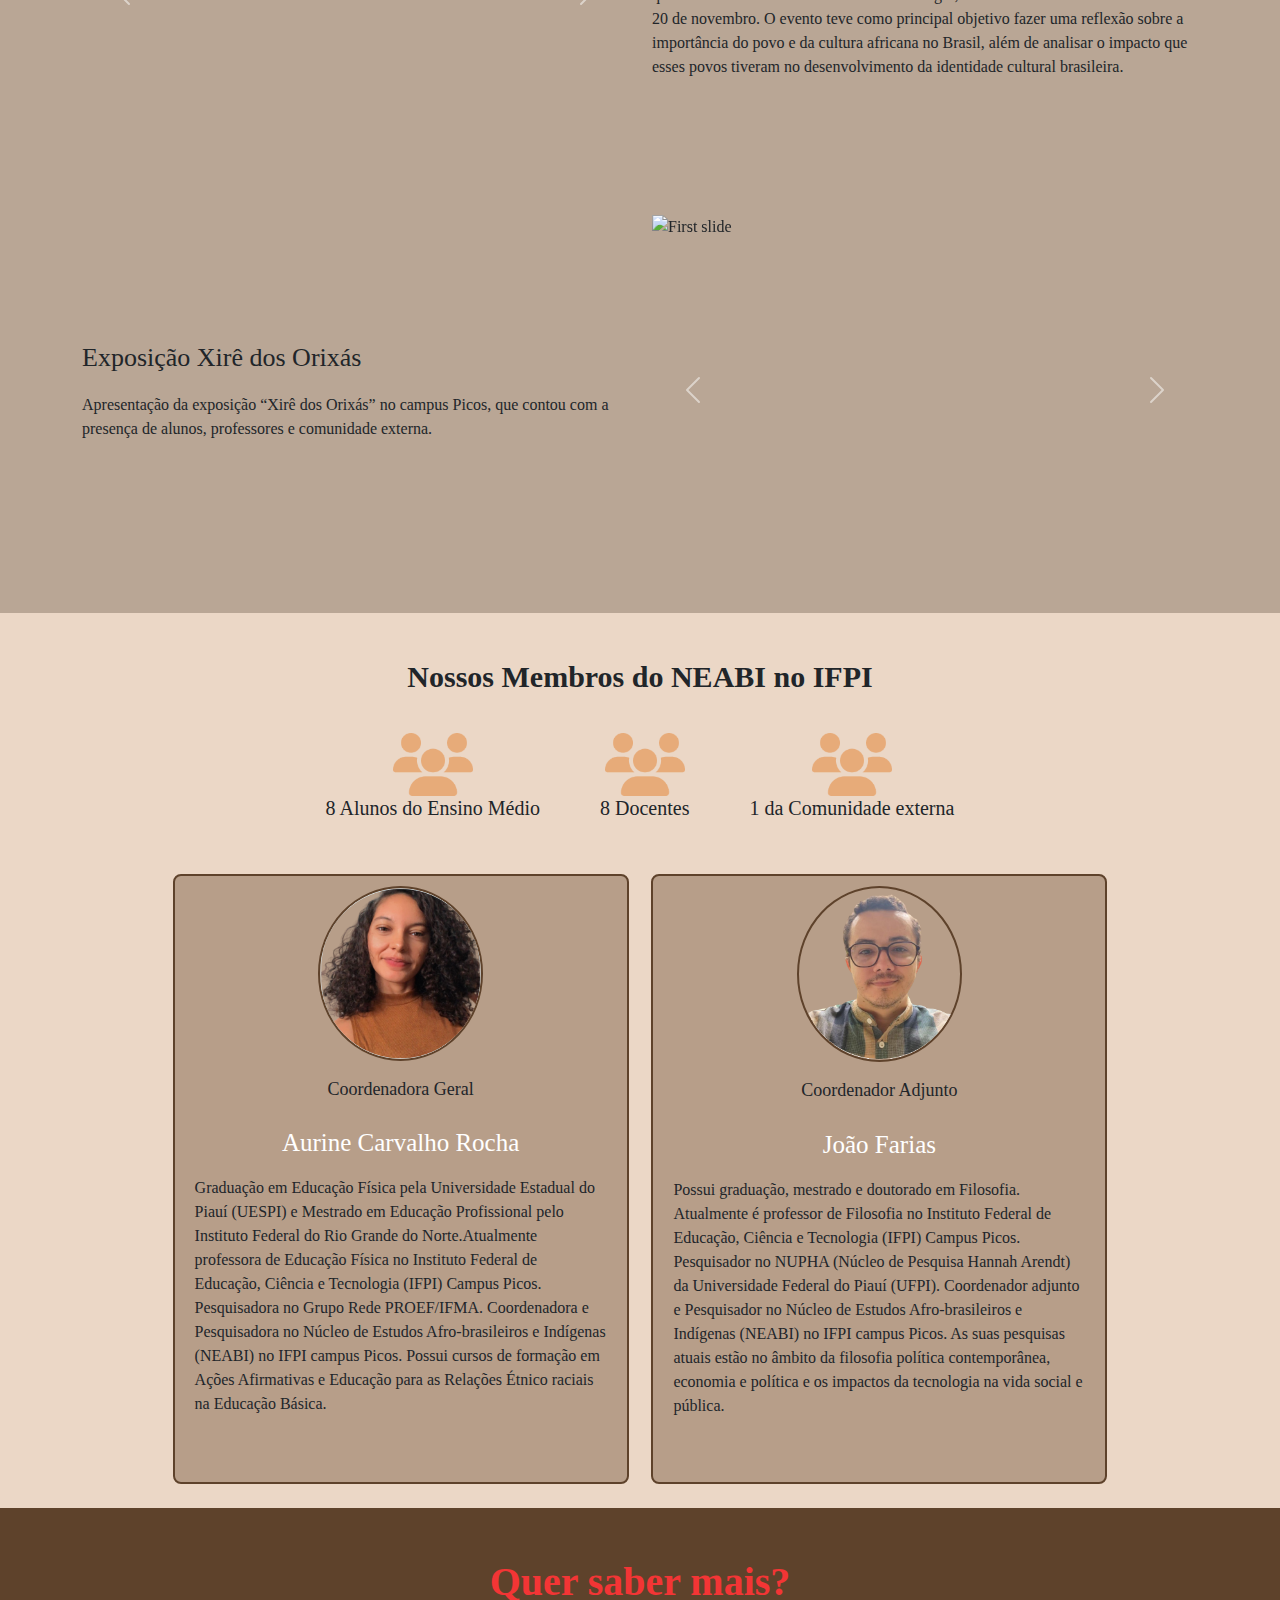
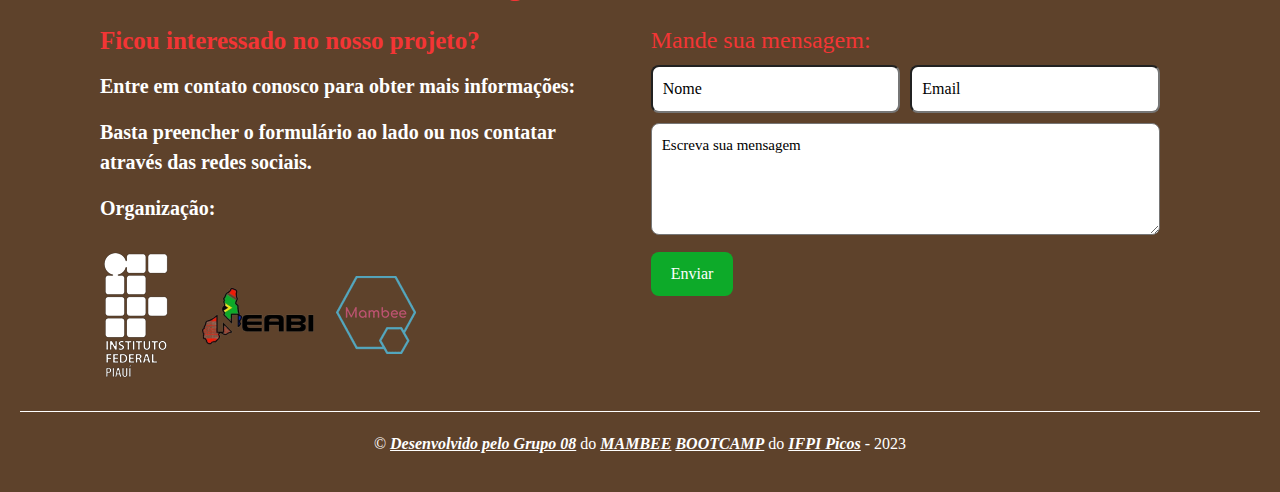
==== commit f09af9ed: "Alteração da section eventos" ====
--- a/index.html
+++ b/index.html
@@ -5,6 +5,7 @@
     <meta name="viewport" content="width=device-width, initial-scale=1.0" />
     <link rel="stylesheet"href="./css/bootstrap-5.0.2-dist/css/bootstrap.min.css"/>
     <link href="https://cdn.jsdelivr.net/npm/bootstrap@5.0.2/dist/css/bootstrap.min.css" rel="stylesheet" integrity="sha384-EVSTQN3/azprG1Anm3QDgpJLIm9Nao0Yz1ztcQTwFspd3yD65VohhpuuCOmLASjC" crossorigin="anonymous">
+    <link href="https://cdn.jsdelivr.net/npm/bootstrap@5.3.2/dist/css/bootstrap.min.css" rel="stylesheet" integrity="sha384-T3c6CoIi6uLrA9TneNEoa7RxnatzjcDSCmG1MXxSR1GAsXEV/Dwwykc2MPK8M2HN" crossorigin="anonymous">
     <link rel="stylesheet" href="./css/style.css" />
     <link rel="stylesheet" href="style.css" />
     <link rel="shortcut icon"type="imagex/png"
@@ -31,7 +32,9 @@
             aria-expanded="false"
             aria-label="Toggle navigation"
           >
-            <span class="navbar-toggler-icon b"></span>
+            <svg xmlns="http://www.w3.org/2000/svg" width="16" height="16" fill="currentColor" class="bi bi-justify" viewBox="0 0 16 16">
+              <path fill-rule="evenodd" d="M2 12.5a.5.5 0 0 1 .5-.5h11a.5.5 0 0 1 0 1h-11a.5.5 0 0 1-.5-.5m0-3a.5.5 0 0 1 .5-.5h11a.5.5 0 0 1 0 1h-11a.5.5 0 0 1-.5-.5m0-3a.5.5 0 0 1 .5-.5h11a.5.5 0 0 1 0 1h-11a.5.5 0 0 1-.5-.5m0-3a.5.5 0 0 1 .5-.5h11a.5.5 0 0 1 0 1h-11a.5.5 0 0 1-.5-.5"/>
+            </svg>
           </button>
 
           <div
@@ -173,12 +176,12 @@
           <div class="row">
             <!-- Carousel 1 -->
             <div class="col-lg-6" id="carousel1">
-                <div id="carouselExampleIndicators1" class="carousel slide" data-ride="carousel">
+                <div id="carouselExampleFade" class="carousel slide carousel-fade">
                     <!-- Indicadores -->
                     <ol class="carousel-indicators">
-                        <li data-target="#carouselExampleIndicators1" data-slide-to="0" class="active"></li>
-                        <li data-target="#carouselExampleIndicators1" data-slide-to="1"></li>
-                        <li data-target="#carouselExampleIndicators1" data-slide-to="2"></li>
+                      <li data-target="#carouselExampleFade1" data-slide-to="0" class="active"></li>
+                      <li data-target="#carouselExampleFade1" data-slide-to="1"></li>
+                      <li data-target="#carouselExampleFade1" data-slide-to="2"></li>
                     </ol>
         
                     <!-- Slides -->
@@ -195,10 +198,10 @@
                     </div>
         
                     <!-- Controles -->
-                    <a class="carousel-control-prev" href="#carouselExampleIndicators1" role="button" data-slide="prev">
-                        <span class="carousel-control-prev-icon" aria-hidden="true"></span>
+                    <a class="carousel-control-prev" href="#carousel1" role="button" data-slide="prev">
+                      <span class="carousel-control-prev-icon" aria-hidden="true"></span>
                     </a>
-                    <a class="carousel-control-next" href="#carouselExampleIndicators1" role="button" data-slide="next">
+                    <a class="carousel-control-next" href="#carousel1" role="button" data-slide="next">
                         <span class="carousel-control-next-icon" aria-hidden="true"></span>
                     </a>
                 </div>
@@ -226,12 +229,12 @@
             </div>
         
             <div class="col-lg-6" id="">
-                <div id="carouselExampleIndicators2" class="carousel slide" data-ride="carousel">
+                <div id="carouselExampleFade" class="carousel slide carousel-fade">
                     <!-- Indicadores -->
                     <ol class="carousel-indicators">
-                        <li data-target="#carouselExampleIndicators2" data-slide-to="0" class="active"></li>
-                        <li data-target="#carouselExampleIndicators2" data-slide-to="1"></li>
-                        <li data-target="#carouselExampleIndicators2" data-slide-to="2"></li>
+                      <li data-target="#carouselExampleFade2" data-slide-to="0" class="active"></li>
+                      <li data-target="#carouselExampleFade2" data-slide-to="1"></li>
+                      <li data-target="#carouselExampleFade2" data-slide-to="2"></li>
                     </ol>
         
                     <!-- Slides -->
@@ -248,10 +251,10 @@
                     </div>
         
                     <!-- Controles -->
-                    <a class="carousel-control-prev" href="#carouselExampleIndicators2" role="button" data-slide="prev">
-                        <span class="carousel-control-prev-icon" aria-hidden="true"></span>
+                    <a class="carousel-control-prev" href="#carousel2" role="button" data-slide="prev">
+                      <span class="carousel-control-prev-icon" aria-hidden="true"></span>
                     </a>
-                    <a class="carousel-control-next" href="#carouselExampleIndicators2" role="button" data-slide="next">
+                    <a class="carousel-control-next" href="#carousel2" role="button" data-slide="next">
                         <span class="carousel-control-next-icon" aria-hidden="true"></span>
                     </a>
                 </div>
@@ -334,7 +337,7 @@
 
         <div class="footer-form">
           <form action="https://formspree.io/f/mdorraze"
-          method="POST">
+          method="POST" target="_blank">
             <h2 class="t2">Mande sua mensagem:</h2>
             <div class="form-row">
               <input 
@@ -388,10 +391,10 @@
       </div>
     </footer>
 
-    <script src="https://cdn.jsdelivr.net/npm/@popperjs/core@2.9.2/dist/umd/popper.min.js" integrity="sha384-IQsoLXl5PILFhosVNubq5LC7Qb9DXgDA9i+tQ8Zj3iwWAwPtgFTxbJ8NT4GN1R8p" crossorigin="anonymous"></script>
-    <script src="https://cdn.jsdelivr.net/npm/bootstrap@5.0.2/dist/js/bootstrap.min.js" integrity="sha384-cVKIPhGWiC2Al4u+LWgxfKTRIcfu0JTxR+EQDz/bgldoEyl4H0zUF0QKbrJ0EcQF" crossorigin="anonymous"></script>
+
     <script src="https://code.jquery.com/jquery-3.2.1.slim.min.js"></script>
-    <script src="https://cdnjs.cloudflare.com/ajax/libs/popper.js/1.12.9/umd/popper.min.js"></script>
-    <script src="https://maxcdn.bootstrapcdn.com/bootstrap/4.0.0/js/bootstrap.min.js"></script>
+    <script src="https://cdn.jsdelivr.net/npm/@popperjs/core@2.11.8/dist/umd/popper.min.js" integrity="sha384-I7E8VVD/ismYTF4hNIPjVp/Zjvgyol6VFvRkX/vR+Vc4jQkC+hVqc2pM8ODewa9r" crossorigin="anonymous"></script>
+    <script src="https://cdn.jsdelivr.net/npm/bootstrap@5.3.2/dist/js/bootstrap.min.js" integrity="sha384-BBtl+eGJRgqQAUMxJ7pMwbEyER4l1g+O15P+16Ep7Q9Q+zqX6gSbd85u4mG4QzX+" crossorigin="anonymous"></script>
+
   </body>
 </html>
--- a/css/style.css
+++ b/css/style.css
@@ -14,10 +14,17 @@
     font-family: 'Roboto', sans-serif;
 }
 
-
+.navbar-toggler{
+    border: 2px solid white;
+    color: white;
+}
+.navbar-toggler:hover{
+    color: white;
+    background-color: #E7AB79;
+}
 /* header style */
 #CorFundo{
-    background-color: #E7AB79;
+    background-color: #E7AB79 !important;
 }
 
 .navbar-brand img{
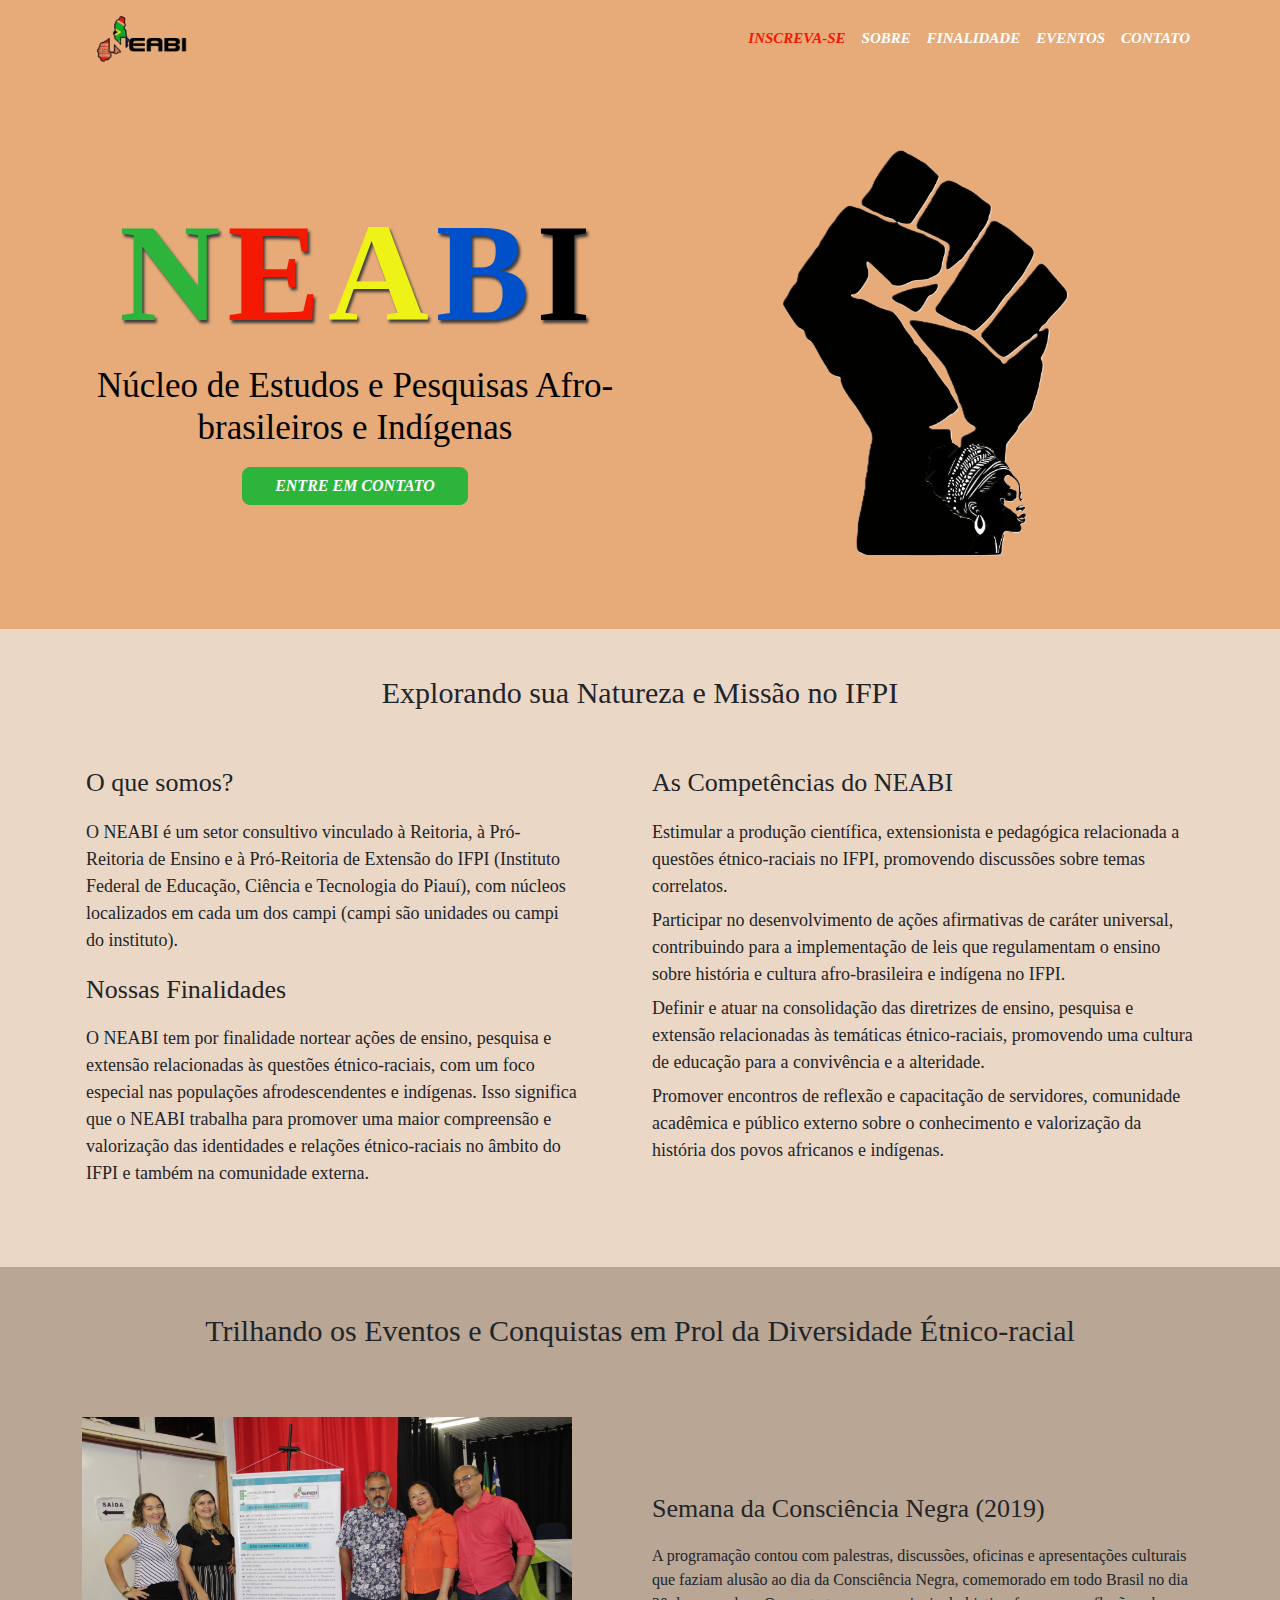
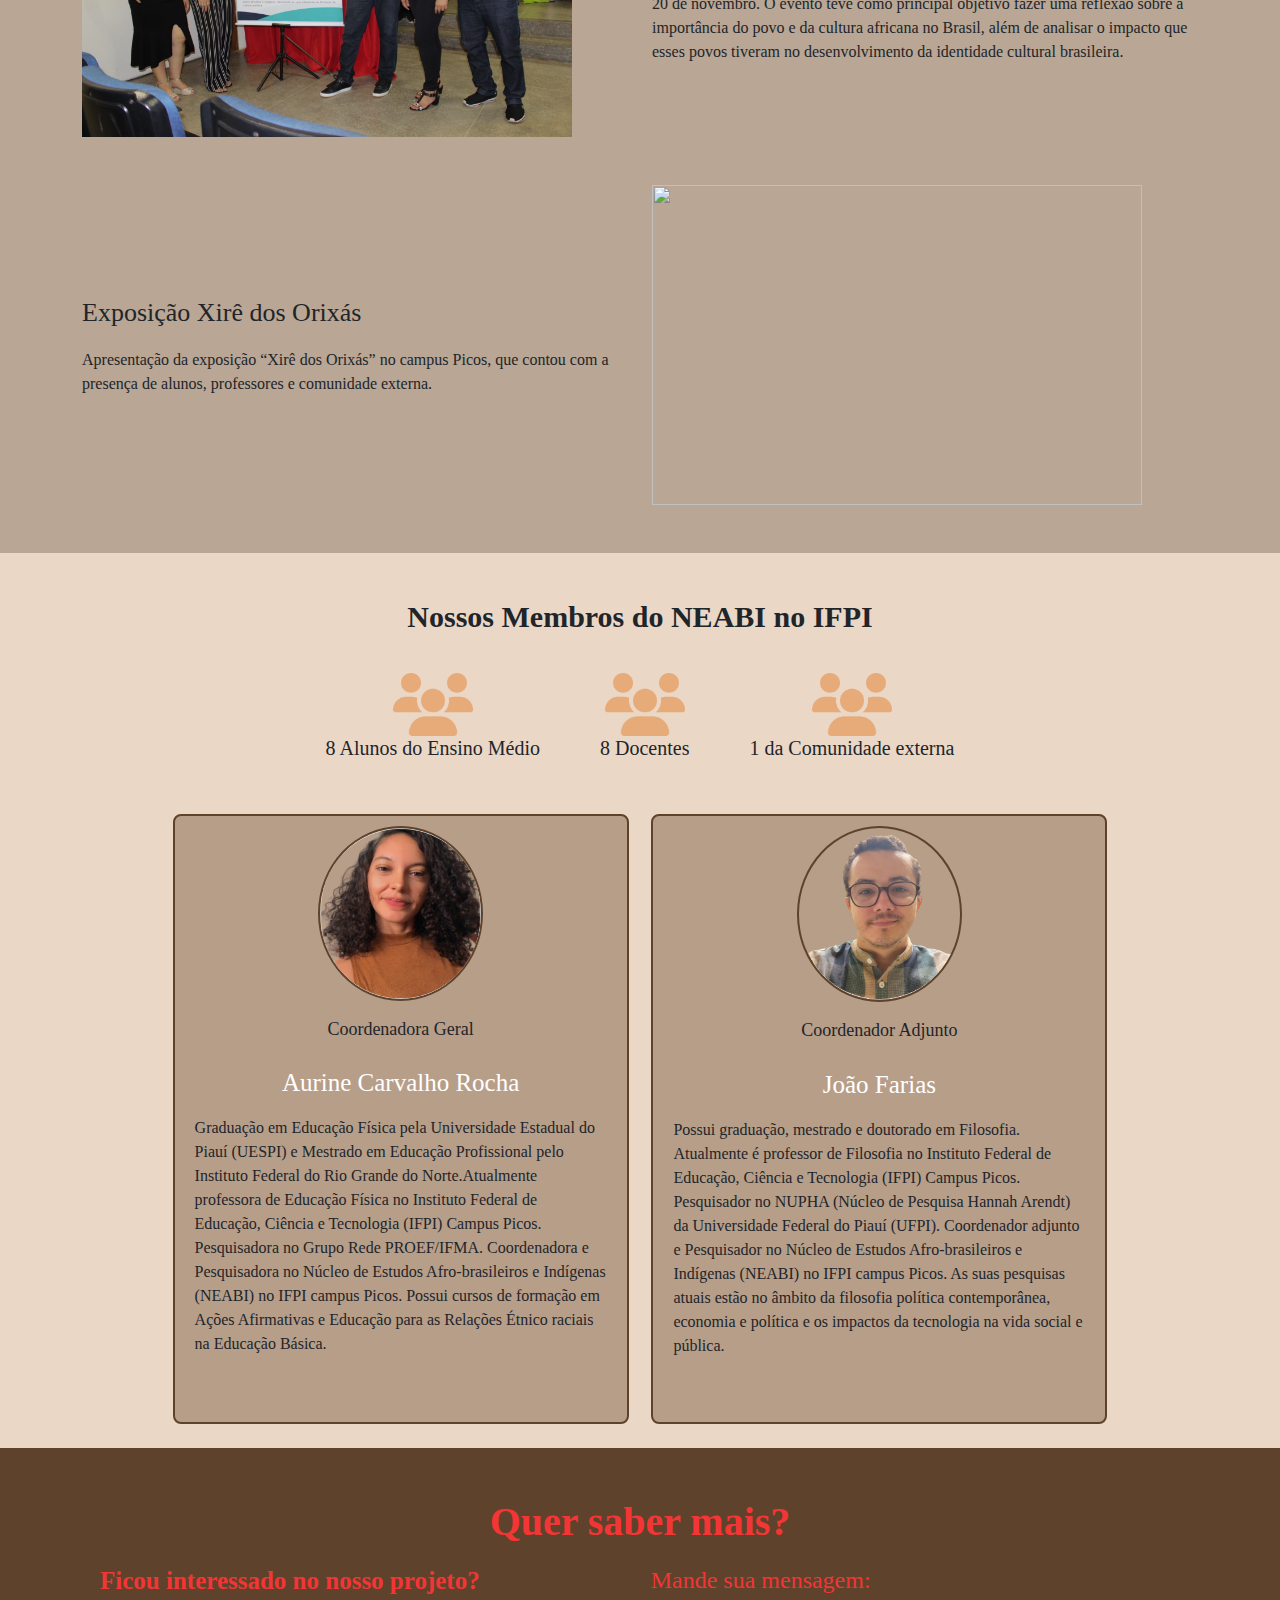
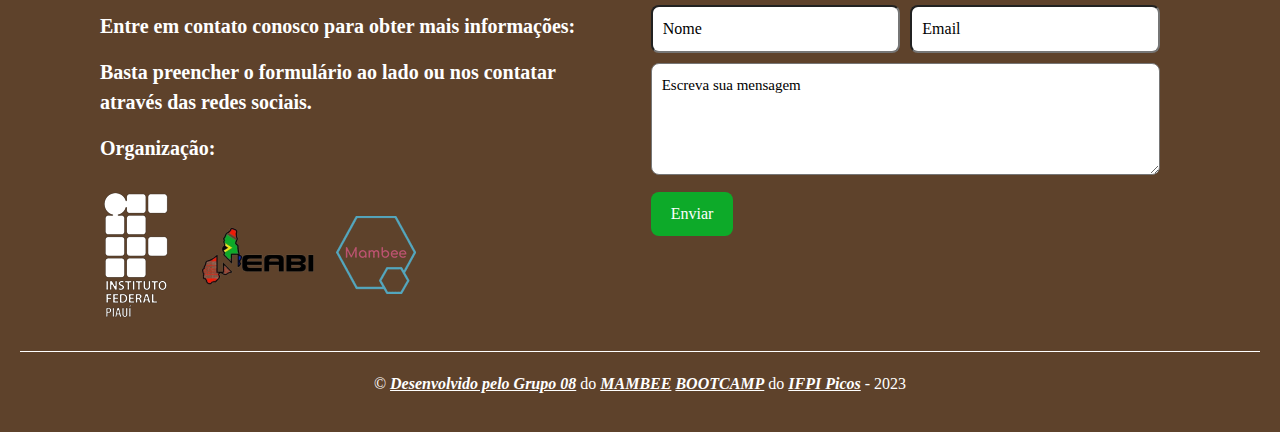
==== commit 0993d546: "Mudanção na section eventos" ====
--- a/index.html
+++ b/index.html
@@ -5,7 +5,6 @@
     <meta name="viewport" content="width=device-width, initial-scale=1.0" />
     <link rel="stylesheet"href="./css/bootstrap-5.0.2-dist/css/bootstrap.min.css"/>
     <link href="https://cdn.jsdelivr.net/npm/bootstrap@5.0.2/dist/css/bootstrap.min.css" rel="stylesheet" integrity="sha384-EVSTQN3/azprG1Anm3QDgpJLIm9Nao0Yz1ztcQTwFspd3yD65VohhpuuCOmLASjC" crossorigin="anonymous">
-    <link href="https://cdn.jsdelivr.net/npm/bootstrap@5.3.2/dist/css/bootstrap.min.css" rel="stylesheet" integrity="sha384-T3c6CoIi6uLrA9TneNEoa7RxnatzjcDSCmG1MXxSR1GAsXEV/Dwwykc2MPK8M2HN" crossorigin="anonymous">
     <link rel="stylesheet" href="./css/style.css" />
     <link rel="stylesheet" href="style.css" />
     <link rel="shortcut icon"type="imagex/png"
@@ -175,37 +174,10 @@
 
           <div class="row">
             <!-- Carousel 1 -->
-            <div class="col-lg-6" id="carousel1">
-                <div id="carouselExampleFade" class="carousel slide carousel-fade">
-                    <!-- Indicadores -->
-                    <ol class="carousel-indicators">
-                      <li data-target="#carouselExampleFade1" data-slide-to="0" class="active"></li>
-                      <li data-target="#carouselExampleFade1" data-slide-to="1"></li>
-                      <li data-target="#carouselExampleFade1" data-slide-to="2"></li>
-                    </ol>
-        
-                    <!-- Slides -->
-                    <div class="carousel-inner">
-                        <div class="carousel-item active">
-                            <img class="d-block w-100 carousel-img" src="./img/ImgCar1.JPG" alt="First slide">
-                        </div>
-                        <div class="carousel-item">
-                            <img class="d-block w-100 carousel-img" src="./img/ImgCar2.JPG" alt="Second slide">
-                        </div>
-                        <div class="carousel-item">
-                            <img class="d-block w-100 carousel-img" src="./img/ImgCar3.JPG" alt="Third slide">
-                        </div>
-                    </div>
-        
-                    <!-- Controles -->
-                    <a class="carousel-control-prev" href="#carousel1" role="button" data-slide="prev">
-                      <span class="carousel-control-prev-icon" aria-hidden="true"></span>
-                    </a>
-                    <a class="carousel-control-next" href="#carousel1" role="button" data-slide="next">
-                        <span class="carousel-control-next-icon" aria-hidden="true"></span>
-                    </a>
-                </div>
-            </div>
+            <div class="col-lg-6">
+              <img class="imgEvent" src="./img/Semana_Consciencia_Negra_2019.JPG" alt="First slide">
+            </div>
+           
             <div class="col-lg-6 d-flex align-items-center" id="">
                 <div>
                     <h2 class="TituloParagPrincipal">Semana da Consciência Negra (2019)</h2>
@@ -229,35 +201,7 @@
             </div>
         
             <div class="col-lg-6" id="">
-                <div id="carouselExampleFade" class="carousel slide carousel-fade">
-                    <!-- Indicadores -->
-                    <ol class="carousel-indicators">
-                      <li data-target="#carouselExampleFade2" data-slide-to="0" class="active"></li>
-                      <li data-target="#carouselExampleFade2" data-slide-to="1"></li>
-                      <li data-target="#carouselExampleFade2" data-slide-to="2"></li>
-                    </ol>
-        
-                    <!-- Slides -->
-                    <div class="carousel-inner">
-                        <div class="carousel-item active">
-                            <img class="d-block w-100 carousel-img" src="./img/ImgCar3.JPG" alt="First slide">
-                        </div>
-                        <div class="carousel-item">
-                            <img class="d-block w-100 carousel-img" src="./img/ImgCar2.JPG" alt="Second slide">
-                        </div>
-                        <div class="carousel-item">
-                            <img class="d-block w-100 carousel-img" src="./img/ImgCar1.JPG" alt="Third slide">
-                        </div>
-                    </div>
-        
-                    <!-- Controles -->
-                    <a class="carousel-control-prev" href="#carousel2" role="button" data-slide="prev">
-                      <span class="carousel-control-prev-icon" aria-hidden="true"></span>
-                    </a>
-                    <a class="carousel-control-next" href="#carousel2" role="button" data-slide="next">
-                        <span class="carousel-control-next-icon" aria-hidden="true"></span>
-                    </a>
-                </div>
+                <img class="imgEvent" src="./img/Exposição_Xirê_Orixás_2018.JPG" alt="">
             </div>
         </div>
         
@@ -391,10 +335,10 @@
       </div>
     </footer>
 
-
+    <script src="https://cdn.jsdelivr.net/npm/@popperjs/core@2.9.2/dist/umd/popper.min.js" integrity="sha384-IQsoLXl5PILFhosVNubq5LC7Qb9DXgDA9i+tQ8Zj3iwWAwPtgFTxbJ8NT4GN1R8p" crossorigin="anonymous"></script>
+    <script src="https://cdn.jsdelivr.net/npm/bootstrap@5.0.2/dist/js/bootstrap.min.js" integrity="sha384-cVKIPhGWiC2Al4u+LWgxfKTRIcfu0JTxR+EQDz/bgldoEyl4H0zUF0QKbrJ0EcQF" crossorigin="anonymous"></script>
     <script src="https://code.jquery.com/jquery-3.2.1.slim.min.js"></script>
-    <script src="https://cdn.jsdelivr.net/npm/@popperjs/core@2.11.8/dist/umd/popper.min.js" integrity="sha384-I7E8VVD/ismYTF4hNIPjVp/Zjvgyol6VFvRkX/vR+Vc4jQkC+hVqc2pM8ODewa9r" crossorigin="anonymous"></script>
-    <script src="https://cdn.jsdelivr.net/npm/bootstrap@5.3.2/dist/js/bootstrap.min.js" integrity="sha384-BBtl+eGJRgqQAUMxJ7pMwbEyER4l1g+O15P+16Ep7Q9Q+zqX6gSbd85u4mG4QzX+" crossorigin="anonymous"></script>
-
+    <script src="https://cdnjs.cloudflare.com/ajax/libs/popper.js/1.12.9/umd/popper.min.js"></script>
+    <script src="https://maxcdn.bootstrapcdn.com/bootstrap/4.0.0/js/bootstrap.min.js"></script>
   </body>
 </html>
--- a/css/style.css
+++ b/css/style.css
@@ -13,7 +13,6 @@
     --I: #000000;
     font-family: 'Roboto', sans-serif;
 }
-
 .navbar-toggler{
     border: 2px solid white;
     color: white;
@@ -22,9 +21,10 @@
     color: white;
     background-color: #E7AB79;
 }
+
 /* header style */
 #CorFundo{
-    background-color: #E7AB79 !important;
+    background-color: #E7AB79;
 }
 
 .navbar-brand img{
@@ -135,9 +135,9 @@
 #Eventos{
     background-color: #B9A695;;
 }
-.carousel-img {
-    width: 100%;
-    height: 350px;
+.imgEvent {
+    width: 490px;
+    height: 320px;
  }
  
 /* Estilos gerais da sessão dos integrantes */
@@ -217,22 +217,6 @@
     
 }
 
-
-
-
-
-
-
-
-
-
-
-
-
-
-
-
-
 .people-section {
     background-color: #EBD7C6;
     display: flex;
@@ -439,7 +423,7 @@
     .ImgHome{
         display: none;
     }
-    .carousel-img {
+    .imgEvent{
         width: 100%; 
         height: 250px; 
     }
@@ -505,96 +489,3 @@
     }
 }
 
-/* Header responsivo*/
-/* header {
-    background-color: #E7AB79;
-    display: flex;
-      justify-content: space-between;
-    padding: 10px;
-  }
-  
-  .linkHover:hover{
-      color: var(--I);
-    text-decoration:underline
-  }
-  
-  .centro{
-    display: flex;
-    flex-direction: column; 
-    justify-content: center;
-    align-items: center;
-    text-align: center;
-  }
-  
-  #navModal {
-    display: none;
-    position: relative;
-    left: 0;
-    width: 100%;
-    background-color: #E7AB79;
-    padding: 20px;
-    box-sizing: border-box;
-    text-align: center;
-    border-top: 1px solid white;
-    border-bottom: 1px solid white;;
-    
-  }
-  
-  
-  #navModal a {
-      display: inline-block;
-      margin-left: 10px;
-    font-size: 15px;
-      color: black;	
-      text-decoration: none;
-      font-weight: bold;
-  }
-  
-  #openNavBtn {
-    border: none;
-      background-color: #E7AB79;
-    cursor: pointer;
-    font-size: 16px;
-  }
-  
-  body {
-    margin: 0;
-    font-family: Arial, sans-serif;
-  }
-  
-  #content {
-    text-align: center;
-  }
-  
-  .image-container ul {
-    list-style: none;
-    padding: 0;
-    margin: 0;
-  }
-  
-  .image-container ul li {
-    display: inline-block;
-    margin-right: 10px;
-  }
-  
-  .image-container ul li a {
-    text-decoration: none;
-      color: white;
-      font-size: 15px;
-      font-weight: bold;;
-  }
-  
-  .link-mobile {
-    display: none;
-  } */
-/*   
-  @media screen and (max-width: 750px) {
-    .image-container {
-      display: none; 
-    }
-  
-    .link-mobile {
-      display: block; 
-    }
-  }
-   */